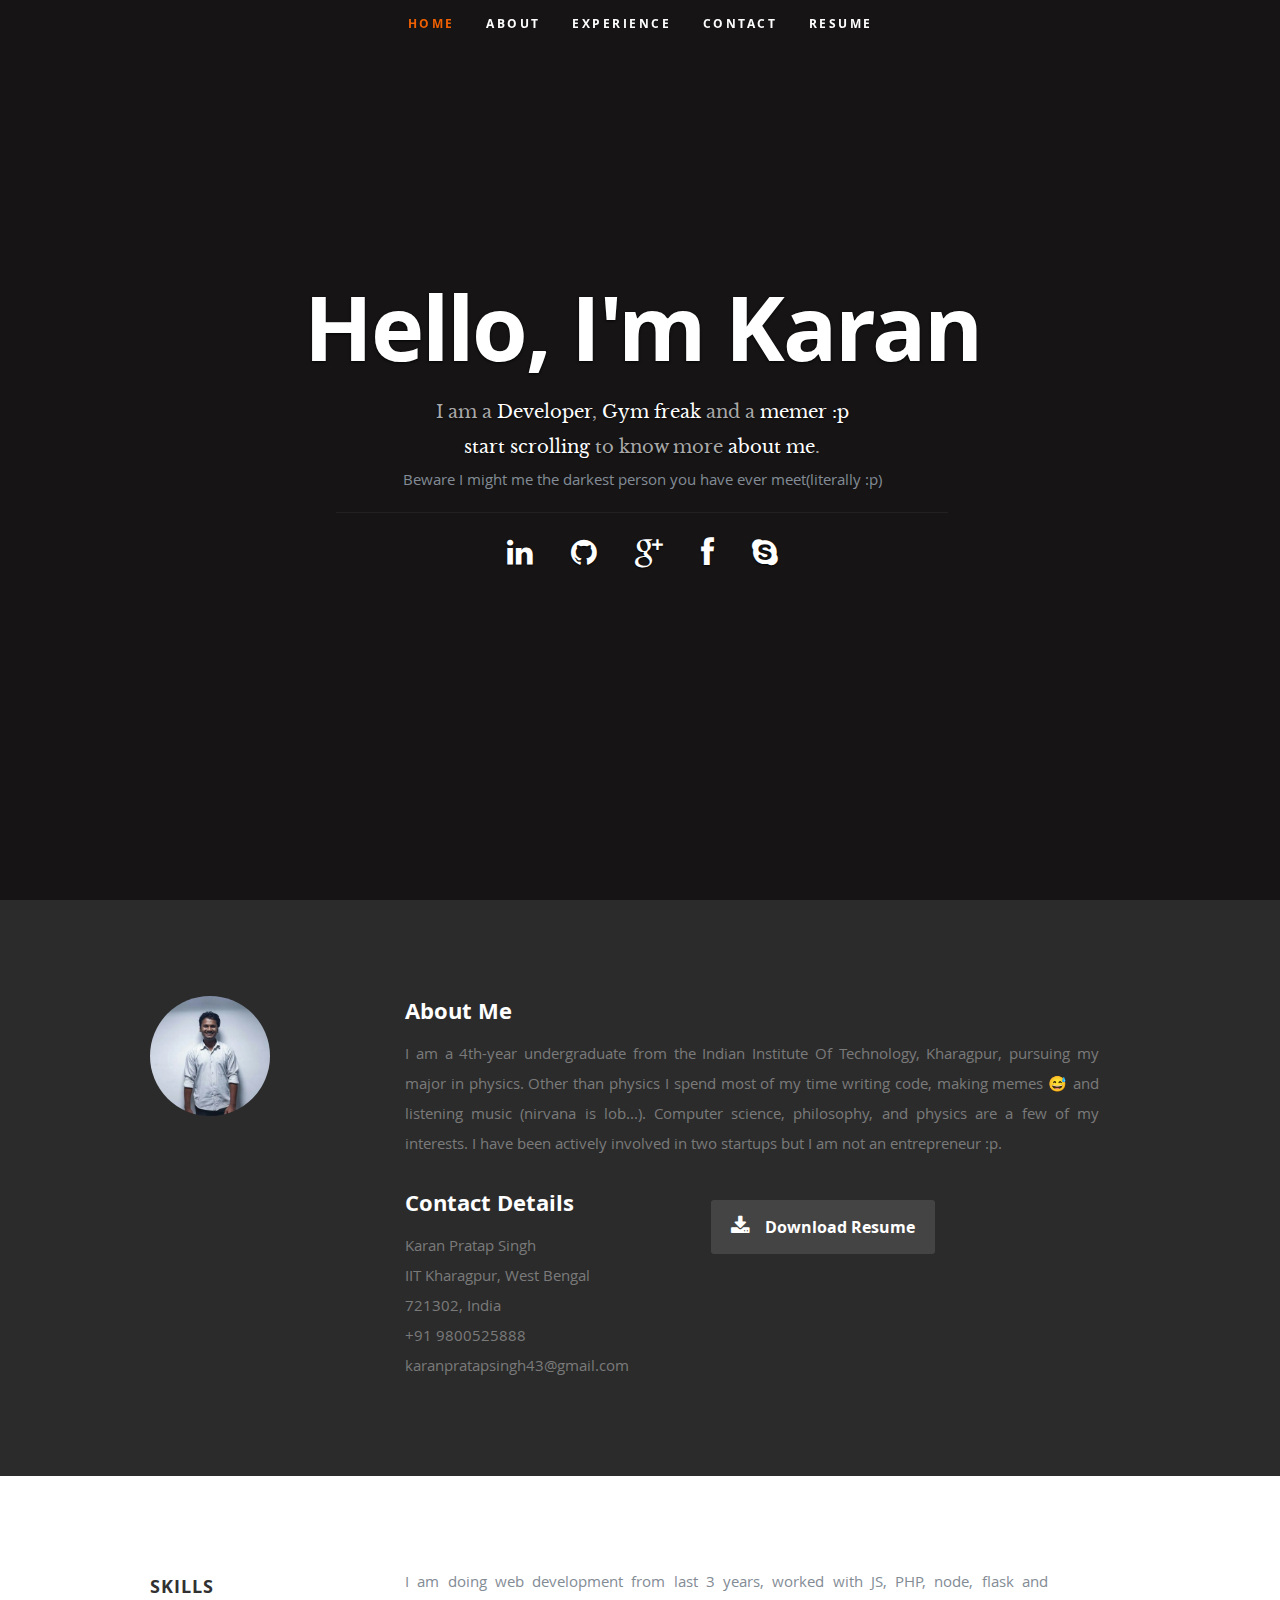
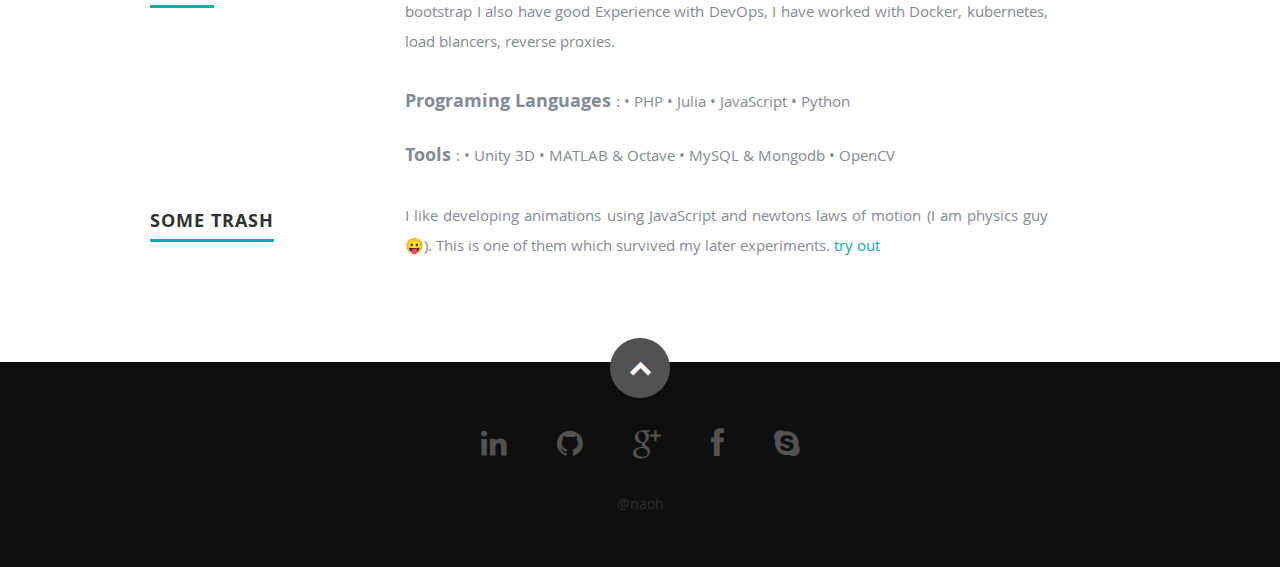
==== index.html @ 1cda7821 "edit" ====
<!DOCTYPE html>

<head>

   <meta charset="utf-8">
	<title>Karan Pratap Singh</title>
	<meta name="viewport" content="width=device-width, initial-scale=1, maximum-scale=1">

   <link rel="stylesheet" href="css/default.css">



	<link rel="shortcut icon" href="https://lh3.googleusercontent.com/MJlaVzjp6hyqI5gsN5PU2ipQLF8M4h_JuUU9qjpOsAhjbOgq1ok3EagUN2hhUDA5dRD0RvyWvO6ZZA=s60-rw-no" >

    <style> ul#skills li{

         display: inline;
    }
    </style>
</head>

<body>

   <header id="home">

      <nav id="nav-wrap">

         <a class="mobile-btn" href="#nav-wrap" title="Show navigation">Show navigation</a>
	      <a class="mobile-btn" href="#" title="Hide navigation">Hide navigation</a>

         <ul id="nav" class="nav">
            <li class="current"><a class="smoothscroll" href="#home">Home</a></li>
            <li><a  class="smoothscroll" href="#about">About</a></li>
	         <li><a class="smoothscroll" href="#resume">Experience</a></li>
            <li><a class="smoothscroll" href="#footer">Contact</a></li>
            <li><a target="_blank" href="/cv/karancv.pdf">Resume</a></li>
         </ul> 
      </nav> 
      <div class="row banner">
         <div class="banner-text">
            <h1 class="responsive-headline">Hello, I'm Karan</h1>
            <h3>I am a <span>Developer</span>, <span> Gym freak </span> and a <span>memer :p</span> <br>
                <a class="smoothscroll" href="#about">start scrolling</a>
            to know more <a class="smoothscroll" href="#about">about me</a>.</h3>
            <span>Beware I might me the darkest person you have ever meet(literally :p)</span>
            <hr />
            <ul class="social">
              
               <li><a target="_blank" href="https://www.linkedin.com/in/karannaoh/"><i class="fa fa-linkedin"></i></a></li>
               <li><a target="_blank" href="https://github.com/karannaoh/"><i class="fa fa-github"></i></a></li>
               <li><a target="_blank" href="https://plus.google.com/u/0/+karanpratapsinghnaoh"><i class="fa fa-google-plus"></i></a></li>
               <li><a target="_blank" href="https://www.facebook.com/karannaoh"><i class="fa fa-facebook"></i></a></li>
               <li><a target="_blank" href="#"><i class="fa fa-skype"></i></a></li>

            </ul>
         </div>
      </div>

   </header> 
   <section id="about">

      <div class="row">

         <div class="three columns">

            <img class="profile-pic"  src="images/karan.jpg" alt="" />

         </div>

         <div class="nine columns main-col">

            <h2>About Me</h2>

            <p style="text-align:justify">I am a 4th-year undergraduate from the Indian Institute Of Technology, Kharagpur,
                pursuing my major in physics. Other than physics I spend most of my time writing code, making memes 😅 and listening music (nirvana is lob...).
                Computer science, philosophy, and physics are a few of my interests. I have been actively involved in two startups but I am not an entrepreneur :p.               
            </p>

            <div class="row">

               <div class="columns contact-details">

                  <h2>Contact Details</h2>
                  <p class="address">
						   <span>Karan Pratap Singh</span><br>
						   <span>IIT Kharagpur, West Bengal<br>
                                 721302, India 
                     </span><br>
						   <span>+91 9800525888</span><br>
                     <span>karanpratapsingh43@gmail.com</span>
					   </p>

               </div>

               <div class="columns download">
                  <p>
                     <a target="_blank" href="/cv/karancv.pdf" class="button"><i class="fa fa-download"></i>Download Resume</a>
                  </p>
               </div>

            </div>

         </div> 
      </div>

   </section> 

   <section id="resume">

      


      <div class="row skill">

         <div class="three columns header-col">
            <h1><span>Skills</span></h1>
         </div>

         <div class="nine columns main-col">
                <p style="text-align:justify">I am doing web development from last 3 years, worked with JS, PHP, node, flask and bootstrap I also have good Experience with DevOps,
                     I have worked with Docker, kubernetes, load blancers, reverse proxies.  
            <ul id="skills"><li><b  style="font-size:1.2em">Programing Languages </b> </li><li>: • PHP</li><li> • Julia </li><li> • JavaScript</li><li> • Python</li><li></li></ul>
              <!-- <ul id="skills"><li><b  style="font-size:1.2em">Web Technologies </b> </li><li>: • PHP</li><li> • Julia </li><li> • JavaScript</li><li> • Python</li><li></li></ul> -->
              <ul id="skills"><li><b  style="font-size:1.2em">Tools </b> </li><li>: • Unity 3D</li><li> • MATLAB & Octave </li><li> • MySQL & Mongodb</li><li> • OpenCV</li><li></li></ul>
             
            </p>

				<div class="row">

				  

				</div>
			</div> 
      </div>
      
      <div class="row skill">

            <div class="three columns header-col">
               <h1><span>Some Trash</span></h1>
            </div>
   
            <div class="nine columns main-col">
                   <p style="text-align:justify">I like developing animations using JavaScript and newtons laws of motion (I am physics guy 😛). This is one of them which survived my later experiments.
                      <a href="ball.html">try out</a>  
              
               </p>
   
                   <div class="row">
   
                     
   
                   </div>
               </div> 
         </div> 
   </section>


   <footer>

      <div id="footer" class="row">

         <div class="twelve columns">

            <ul class="social-links">
                
                    <li><a target="_blank" href="https://www.linkedin.com/in/karannaoh/"><i class="fa fa-linkedin"></i></a></li>
                    <li><a target="_blank" href="https://github.com/karannaoh/"><i class="fa fa-github"></i></a></li>
                    <li><a target="_blank" href="https://plus.google.com/u/0/+karanpratapsinghnaoh"><i class="fa fa-google-plus"></i></a></li>
                    <li><a target="_blank" href="https://www.facebook.com/karannaoh"><i class="fa fa-facebook"></i></a></li>
                    <li><a target="_blank" href="#"><i class="fa fa-skype"></i></a></li>
            </ul>

            <ul class="copyright">
               <li>@naoh</li>
               </ul>

         </div>

         <div id="go-top"><a class="smoothscroll" title="Back to Top" href="#home"><i class="icon-up-open"></i></a></div>

      </div>

   </footer>
   <script src="https://ajax.googleapis.com/ajax/libs/jquery/1.10.2/jquery.min.js"></script>
   <script src="js/waypoints.js"></script>
   <script src="js/init.js"></script>

</body>

</html>
---- css/default.css ----
@import url("fonts.css");
@import url("fontello/css/fontello.css");
@import url("font-awesome/css/font-awesome.min.css");

html, body, div, span, object, iframe,
h1, h2, h3, h4, h5, h6, p, blockquote, pre,
abbr, address, cite, code,
del, dfn, em, img, ins, kbd, q, samp,
small, strong, sub, sup, var,
b, i,
dl, dt, dd, ol, ul, li,
fieldset, form, label, legend,
table, caption, tbody, tfoot, thead, tr, th, td,
article, aside, canvas, details, figcaption, figure,
footer, header, hgroup, menu, nav, section, summary,
time, mark, audio, video {
   margin: 0;
   padding: 0;
   border: 0;
   outline: 0;
   font-size: 100%;
   vertical-align: baseline;
   background: transparent;
}

article,aside,details,figcaption,figure,
footer,header,hgroup,menu,nav,section {
   display: block;
}

audio,
canvas,
video {
   display: inline-block;
}

audio:not([controls]) {
   display: none;
   height: 0;
}

[hidden] { display: none; }

code, kbd, pre, samp {
   font-family: monospace, serif;
   font-size: 1em;
}

pre {
   white-space: pre;
   white-space: pre-wrap;
   word-wrap: break-word;
}

blockquote, q { quotes: &#8220 &#8220; }

blockquote:before, blockquote:after,
q:before, q:after {
   content: '';
   content: none;
}

ins {
   background-color: #ff9;
   color: #000;
   text-decoration: none;
}

mark {
   background-color: #A7F4F6;
   color: #555;
}

del { text-decoration: line-through; }

abbr[title], dfn[title] {
   border-bottom: 1px dotted;
   cursor: help;
}

table {
   border-collapse: collapse;
   border-spacing: 0;
}


/* ------------------------------------------------------------------ */
/* c. Default and Basic Styles
      Adapted from:
      Skeleton CSS Framework - http://www.getskeleton.com/
      Typeplate Typographic Starter Kit - http://typeplate.com/
/* ------------------------------------------------------------------ */

/*  1. Basic  ------------------------------------------------------- */

*,
*:before,
*:after {
   -moz-box-sizing: border-box;
   -webkit-box-sizing: border-box;
   box-sizing: border-box;
}

html {
   font-size: 62.5%;
   -webkit-font-smoothing: antialiased;
}

body {
   background: #fff;
   font-family: 'opensans-regular', sans-serif;
   font-weight: normal;
   font-size: 15px;
   line-height: 30px;
	color: #838C95;

   -webkit-font-smoothing: antialiased; /* Fix for webkit rendering */
	-webkit-text-size-adjust: 100%;
}

/*  2. Typography
       Vertical rhythm with leading derived from 6
--------------------------------------------------------------------- */

h1, h2, h3, h4, h5, h6 {
   color: #313131;
	font-family: 'opensans-bold', sans-serif;
   font-weight: normal;
}
h1 a, h2 a, h3 a, h4 a, h5 a, h6 a { font-weight: inherit; }
h1 { font-size: 38px; line-height: 42px; margin-bottom: 12px; letter-spacing: -1px; }
h2 { font-size: 28px; line-height: 36px; margin-bottom: 6px; }
h3 { font-size: 22px; line-height: 30px; margin-bottom: 12px; }
h4 { font-size: 20px; line-height: 30px; margin-bottom: 6px; }
h5 { font-size: 18px; line-height: 30px; }
h6 { font-size: 14px; line-height: 30px; }
.subheader { }

p { margin: 0 0 30px 0; }
p img { margin: 0; }
p.lead {
   font: 19px/36px 'opensans-light', sans-serif;
   margin-bottom: 18px;
}

/* for 'em' and 'strong' tags, font-size and line-height should be same with
the body tag due to rendering problems in some browsers */
em { font: 15px/30px 'opensans-italic', sans-serif; }
strong, b { font: 15px/30px 'opensans-bold', sans-serif; }
small { font-size: 11px; line-height: inherit; }

/*	Blockquotes */
blockquote {
   margin: 30px 0px;
   padding-left: 40px;
   position: relative;
}
blockquote:before {
   content: "\201C";
   opacity: 0.45;
   font-size: 80px;
   line-height: 0px;
   margin: 0;
   font-family: arial, sans-serif;

   position: absolute;
   top:  30px;
	left: 0;
}
blockquote p {
   font-family: 'librebaskerville-italic', serif;
   padding: 0;
   font-size: 18px;
   line-height: 36px;
}
blockquote cite {
   display: block;
   font-size: 12px;
   font-style: normal;
   line-height: 18px;
}
blockquote cite:before { content: "\2014 \0020"; }
blockquote cite a,
blockquote cite a:visited { color: #8B9798; border: none }

/* ---------------------------------------------------------------------
/*  Pull Quotes Markup
/*
    <aside class="pull-quote">
		<blockquote>
			<p></p>
		</blockquote>
	 </aside>
/*
/* --------------------------------------------------------------------- */
.pull-quote {
   position: relative;
	padding: 18px 30px 18px 0px;
}
.pull-quote:before,
.pull-quote:after {
	height: 1em;
	opacity: 0.45;
	position: absolute;
	font-size: 80px;
   font-family: Arial, Sans-Serif;
}
.pull-quote:before {
	content: "\201C";
	top:  33px;
	left: 0;
}
.pull-quote:after {
	content: '\201D';
	bottom: -33px;
	right: 0;
}
.pull-quote blockquote {
   margin: 0;
}
.pull-quote blockquote:before {
   content: none;
}

/* Abbreviations */
abbr {
   font-family: 'opensans-bold', sans-serif;
	font-variant: small-caps;
	text-transform: lowercase;
   letter-spacing: .5px;
	color: gray;
}
abbr:hover { cursor: help; }

/* drop cap */
.drop-cap:first-letter {
	float: left;
	margin: 0;
	padding: 14px 6px 0 0;
	font-size: 84px;
	font-family: /* Copperplate */ 'opensans-bold', sans-serif;
   line-height: 60px;
	text-indent: 0;
	background: transparent;
	color: inherit;
}

hr { border: solid #E3E3E3; border-width: 1px 0 0; clear: both; margin: 11px 0 30px; height: 0; }


/*  3. Links  ------------------------------------------------------- */

a, a:visited {
   text-decoration: none;
   outline: 0;
   color: #11ABB0;

   -webkit-transition: color .3s ease-in-out;
   -moz-transition: color .3s ease-in-out;
   -o-transition: color .3s ease-in-out;
   transition: color .3s ease-in-out;
}
a:hover, a:focus { color: #313131; }
p a, p a:visited { line-height: inherit; }


/*  4. List  --------------------------------------------------------- */

ul, ol { margin-bottom: 24px; margin-top: 12px; }
ul { list-style: none outside; }
ol { list-style: decimal; }
ol, ul.square, ul.circle, ul.disc { margin-left: 30px; }
ul.square { list-style: square outside; }
ul.circle { list-style: circle outside; }
ul.disc { list-style: disc outside; }
ul ul, ul ol,
ol ol, ol ul { margin: 6px 0 6px 30px; }
ul ul li, ul ol li,
ol ol li, ol ul li { margin-bottom: 6px; }
li { line-height: 18px; margin-bottom: 12px; }
ul.large li { }
li p { }

/* ---------------------------------------------------------------------
/*  Stats Tab Markup

    <ul class="stats-tabs">
		<li><a href="#">[value]<b>[name]</b></a></li>
	 </ul>

    Extend this object into your markup.
/*
/* --------------------------------------------------------------------- */
.stats-tabs {
   padding: 0;
   margin: 24px 0;
}
.stats-tabs li {
	display: inline-block;
	margin: 0 10px 18px 0;
	padding: 0 10px 0 0;
	border-right: 1px solid #ccc;
}
.stats-tabs li:last-child {
	margin: 0;
	padding: 0;
	border: none;
}
.stats-tabs li a {
	display: inline-block;
	font-size: 22px;
	font-family: 'opensans-bold', sans-serif;
   border: none;
   color: #313131;
}
.stats-tabs li a:hover {
   color:#11ABB0;
}
.stats-tabs li a b {
	display: block;
	margin: 6px 0 0 0;
	font-size: 13px;
	font-family: 'opensans-regular', sans-serif;
   color: #8B9798;
}

/* definition list */
dl { margin: 12px 0; }
dt { margin: 0; color:#11ABB0; }
dd { margin: 0 0 0 20px; }

/* Lining Definition Style Markup */
.lining dt,
.lining dd {
	display: inline;
	margin: 0;
}
.lining dt + dt:before,
.lining dd + dt:before {
	content: "\A";
	white-space: pre;
}
.lining dd + dd:before {
	content: ", ";
}
.lining dd:before {
	content: ": ";
	margin-left: -0.2em;
}

/* Dictionary Definition Style Markup */
.dictionary-style dt {
	display: inline;
	counter-reset: definitions;
}
.dictionary-style dt + dt:before {
	content: ", ";
	margin-left: -0.2em;
}
.dictionary-style dd {
	display: block;
	counter-increment: definitions;
}
.dictionary-style dd:before {
	content: counter(definitions, decimal) ". ";
}

/* Pagination */
.pagination {
   margin: 36px auto;
   text-align: center;
}
.pagination ul li {
   display: inline-block;
   margin: 0;
   padding: 0;
}
.pagination .page-numbers {
   font: 15px/18px 'opensans-bold', sans-serif;
   display: inline-block;
   padding: 6px 10px;
   margin-right: 3px;
   margin-bottom: 6px;
	color: #6E757C;
	background-color: #E6E8EB;

	-webkit-transition: all 200ms ease-in-out;
	-moz-transition: all 200ms ease-in-out;
	-o-transition: all 200ms ease-in-out;
	-ms-transition: all 200ms ease-in-out;
	transition: all 200ms ease-in-out;

   -moz-border-radius: 3px;
   -webkit-border-radius: 3px;
   -khtml-border-radius: 3px;
	border-radius: 3px;
}
.pagination .page-numbers:hover {
   background: #838A91;
   color: #fff;
}
.pagination .current,
.pagination .current:hover {
   background-color: #11ABB0;
   color: #fff;
}
.pagination .inactive,
.pagination .inactive:hover {
   background-color: #E6E8EB;
	color: #A9ADB2;
}
.pagination .prev, .pagination .next {}

/*  5. Images  --------------------------------------------------------- */

img {
   max-width: 100%;
   height: auto;
}
img.pull-right { margin: 12px 0px 0px 18px; }
img.pull-left { margin: 12px 18px 0px 0px; }

/*  6. Buttons  --------------------------------------------------------- */

.button,
.button:visited,
button,
input[type="submit"],
input[type="reset"],
input[type="button"] {
   font: 16px/30px 'opensans-bold', sans-serif;
   background: #11ABB0;
   display: inline-block;
	text-decoration: none;
   letter-spacing: 0;
   color: #fff;
	padding: 12px 20px;
	margin-bottom: 18px;
   border: none;
   cursor: pointer;
   height: auto;

   -webkit-transition: all .2s ease-in-out;
	-moz-transition: all .2s ease-in-out;
	-o-transition: all .2s ease-in-out;
	-ms-transition: all .2s ease-in-out;
	transition: all .2s ease-in-out;

   -moz-border-radius: 3px;
   -webkit-border-radius: 3px;
   -khtml-border-radius: 3px;
   border-radius: 3px;
}

.button:hover,
button:hover,
input[type="submit"]:hover,
input[type="reset"]:hover,
input[type="button"]:hover {
   background: #3d4145;
   color: #fff;
}

.button:active,
button:active,
input[type="submit"]:active,
input[type="reset"]:active,
input[type="button"]:active {
   background: #3d4145;
   color: #fff;
}

.button.full-width,
button.full-width,
input[type="submit"].full-width,
input[type="reset"].full-width,
input[type="button"].full-width {
	width: 100%;
	padding-left: 0 !important;
	padding-right: 0 !important;
	text-align: center;
}

/* Fix for odd Mozilla border & padding issues */
button::-moz-focus-inner,
input::-moz-focus-inner {
    border: 0;
    padding: 0;
}


/*  7. Forms  --------------------------------------------------------- */

form { margin-bottom: 24px; }
fieldset { margin-bottom: 24px; }

input[type="text"],
input[type="password"],
input[type="email"],
textarea,
select {
   display: block;
   padding: 18px 15px;
   margin: 0 0 24px 0;
   border: 0;
   outline: none;
   vertical-align: middle;
   min-width: 225px;
	max-width: 100%;
   font-size: 15px;
   line-height: 24px;
	color: #647373;
	background: #D3D9D9;

}

/* select { padding: 0;
   width: 220px;
   } */

input[type="text"]:focus,
input[type="password"]:focus,
input[type="email"]:focus,
textarea:focus {
   color: #B3B7BC;
	background-color: #3d4145;
}

textarea { min-height: 220px; }

label,
legend {
   font: 16px/24px 'opensans-bold', sans-serif;
	margin: 12px 0;
   color: #3d4145;
   display: block;
}
label span,
legend span {
	color: #8B9798;
   font: 14px/24px 'opensans-regular', sans-serif;
}

input[type="checkbox"],
input[type="radio"] {
    font-size: 15px;
    color: #737373;
}

input[type="checkbox"] { display: inline; }

/* ------------------------------------------------------------------ */
/* d. Grid
---------------------------------------------------------------------
   gutter = 40px.
/* ------------------------------------------------------------------ */

/* default
--------------------------------------------------------------- */
.row {
   width: 96%;
   max-width: 1020px;
   margin: 0 auto;
}
/* fixed width for IE8 */
.ie .row { width: 1000px ; }

.narrow .row { max-width: 980px; }

.row .row { width: auto; max-width: none; margin: 0 -20px; }

/* row clearing */
.row:before,
.row:after {
    content: " ";
    display: table;
}
.row:after {
    clear: both;
}

.column, .columns {
   position: relative;
   padding: 0 20px;
   min-height: 1px;
   float: left;
}
.column.centered, .columns.centered  {
    float: none;
    margin: 0 auto;
}

/* removed gutters */
.row.collapsed > .column,
.row.collapsed > .columns,
.column.collapsed, .columns.collapsed  { padding: 0; }

[class*="column"] + [class*="column"]:last-child { float: right; }
[class*="column"] + [class*="column"].end { float: right; }

/* column widths */
.row .one         { width: 8.33333%; }
.row .two         { width: 16.66667%; }
.row .three       { width: 25%; }
.row .four        { width: 33.33333%; }
.row .five        { width: 41.66667%; }
.row .six         { width: 50%; }
.row .seven       { width: 58.33333%; }
.row .eight       { width: 66.66667%; }
.row .nine        { width: 75%; }
.row .ten         { width: 83.33333%; }
.row .eleven      { width: 91.66667%; }
.row .twelve      { width: 100%; }

/* Offsets */
.row .offset-1    { margin-left: 8.33333%; }
.row .offset-2    { margin-left: 16.66667%; }
.row .offset-3    { margin-left: 25%; }
.row .offset-4    { margin-left: 33.33333%; }
.row .offset-5    { margin-left: 41.66667%; }
.row .offset-6    { margin-left: 50%; }
.row .offset-7    { margin-left: 58.33333%; }
.row .offset-8    { margin-left: 66.66667%; }
.row .offset-9    { margin-left: 75%; }
.row .offset-10   { margin-left: 83.33333%; }
.row .offset-11   { margin-left: 91.66667%; }

/* Push/Pull */
.row .push-1      { left: 8.33333%; }
.row .pull-1      { right: 8.33333%; }
.row .push-2      { left: 16.66667%; 	}
.row .pull-2      { right: 16.66667%; }
.row .push-3      { left: 25%; }
.row .pull-3      { right: 25%;	}
.row .push-4      { left: 33.33333%; }
.row .pull-4      { right: 33.33333%; }
.row .push-5      { left: 41.66667%; }
.row .pull-5      { right: 41.66667%; }
.row .push-6      { left: 50%; }
.row .pull-6      { right: 50%; }
.row .push-7      { left: 58.33333%; }
.row .pull-7      { right: 58.33333%; }
.row .push-8      { left: 66.66667%; 	}
.row .pull-8      { right: 66.66667%; }
.row .push-9      { left: 75%; }
.row .pull-9      { right: 75%; }
.row .push-10     { left: 83.33333%; }
.row .pull-10     { right: 83.33333%; }
.row .push-11     { left: 91.66667%; }
.row .pull-11     { right: 91.66667%; }

/* block grids
--------------------------------------------------------------------- */
.bgrid-sixths [class*="column"]   { width: 16.66667%; }
.bgrid-quarters [class*="column"] { width: 25%; }
.bgrid-thirds [class*="column"]   { width: 33.33333%; }
.bgrid-halves [class*="column"]   { width: 50%; }

[class*="bgrid"] [class*="column"] + [class*="column"]:last-child { float: left; }

/* Left clearing for block grid columns - columns that changes width in
different screen sizes. Allows columns with different heights to align
properly.
--------------------------------------------------------------------- */
.first { clear: left; }   /* first column in default screen */
.s-first { clear: none; } /* first column in smaller screens */

/* smaller screens
--------------------------------------------------------------- */
@media only screen and (max-width: 900px) {

   /* block grids on small screens */
   .s-bgrid-sixths [class*="column"]   { width: 16.66667%; }
   .s-bgrid-quarters [class*="column"] { width: 25%; }
   .s-bgrid-thirds [class*="column"]   { width: 33.33333%; }
   .s-bgrid-halves [class*="column"]   { width: 50%; }

   /* block grids left clearing */
   .first { clear: none; }
   .s-first { clear: left; }

}

/* mobile wide/smaller tablets
--------------------------------------------------------------- */
@media only screen and (max-width: 767px) {

   .row {
	   width: 460px;
	   margin: 0 auto;
      padding: 0;
	}
   .column, .columns {
	   width: auto !important;
	   float: none;
	   margin-left: 0;
	   margin-right: 0;
      padding: 0 30px;
   }
   .row .row { width: auto; max-width: none; margin: 0 -30px; }

   [class*="column"] + [class*="column"]:last-child { float: none; }
   [class*="bgrid"] [class*="column"] + [class*="column"]:last-child { float: none; }

   /* Offsets */
   .row .offset-1    { margin-left: 0%; }
   .row .offset-2    { margin-left: 0%; }
   .row .offset-3    { margin-left: 0%; }
   .row .offset-4    { margin-left: 0%; }
   .row .offset-5    { margin-left: 0%; }
   .row .offset-6    { margin-left: 0%; }
   .row .offset-7    { margin-left: 0%; }
   .row .offset-8    { margin-left: 0%; }
   .row .offset-9    { margin-left: 0%; }
   .row .offset-10   { margin-left: 0%; }
   .row .offset-11   { margin-left: 0%; }
}

/* mobile narrow
--------------------------------------------------------------- */
@media only screen and (max-width: 460px) {

   .row { width: auto; }

}

/* larger screens
--------------------------------------------------------------- */
@media screen and (min-width: 1200px) {

   .wide .row { max-width: 1180px; }

}

/* ------------------------------------------------------------------ */
/* e. Others
/* ------------------------------------------------------------------ */

/*  1. Clearing
    (http://nicolasgallagher.com/micro-clearfix-hack/
--------------------------------------------------------------------- */

.cf:before,
.cf:after {
    content: " ";
    display: table;
}
.cf:after {
    clear: both;
}

/*  2. Misc -------------------------------------------------------- */

.remove-bottom { margin-bottom: 0 !important; }
.half-bottom { margin-bottom: 12px !important; }
.add-bottom { margin-bottom: 24px !important; }
.no-border { border: none; }

.text-center  { text-align: center !important; }
.text-left    { text-align: left !important; }
.text-right   { text-align: right !important; }
.pull-left    { float: left !important; }
.pull-right   { float: right !important; }
.align-center {
	margin-left: auto !important;
	margin-right: auto !important;
	text-align: center !important;
}

/*
=====================================================================
*   Ceevee v1.0 Layout Stylesheet
*   url: styleshout.com
*   03-18-2014
=====================================================================

   TOC:
   a. General Styles
   b. Header Styles
   c. About Section
   d. Resume Section
   e. Portfolio Section
   f. Call To Action Section
   g. Testimonials Section
   h. Contact Section
   i. Footer

===================================================================== */

/* ------------------------------------------------------------------ */
/* a. General Styles
/* ------------------------------------------------------------------ */

body { background: #0f0f0f; }

/* ------------------------------------------------------------------ */
/* b. Header Styles
/* ------------------------------------------------------------------ */

header {
   position: relative;
   height: 800px;
   min-height: 500px;
   width: 100%;
   background: #161415;
   background-size: cover !important;
	-webkit-background-size: cover !important;
   text-align: center;
   overflow: hidden;
}

/* vertically center banner section */
header:before {
   content: '';
   display: inline-block;
   vertical-align: middle;
   height: 100%;
}
header .banner {
   display: inline-block;
   vertical-align: middle;
   margin: 0 auto;
   width: 85%;
   padding-bottom: 30px;s
   text-align: center;
}

header .banner-text { width: 100%; }
header .banner-text h1 {
   font: 90px/1.1em 'opensans-bold', sans-serif;
   color: #fff;
   letter-spacing: -2px;
   margin: 0 auto 18px auto;
   text-shadow: 0px 1px 3px rgba(0, 0, 0, .8);
}
header .banner-text h3 {
   font: 18px/1.9em 'librebaskerville-regular', serif;
   color: #A8A8A8;
   margin: 0 auto;
   width: 70%;
   text-shadow: 0px 1px 2px rgba(0, 0, 0, .5);
}
header .banner-text h3 span,
header .banner-text h3 a {
   color: #fff;
}
header .banner-text hr {
   width: 60%;
   margin: 18px auto 24px auto;
   border-color: #2F2D2E;
   border-color: rgba(150, 150, 150, .1);
}

/* header social links */
header .social {
   margin: 24px 0;
   padding: 0;
   font-size: 30px;
   text-shadow: 0px 1px 2px rgba(0, 0, 0, .8);
}
header .social li {
   display: inline-block;
   margin: 0 15px;
   padding: 0;
}
header .social li a { color: #fff; }
header .social li a:hover { color: #11ABB0; }

/* scrolldown link */
header .scrolldown a {
   position: absolute;
   bottom: 30px;
   left: 50%;
   margin-left: -29px;
   color: #fff;
   display: block;
   height: 42px;
   width: 42px;
   font-size: 42px;
   line-height: 42px;
   color: #fff;
   border-radius: 100%;

   -webkit-transition: all .3s ease-in-out;
   -moz-transition: all .3s ease-in-out;
   -o-transition: all .3s ease-in-out;
   transition: all .3s ease-in-out;
}
header .scrolldown a:hover { color: #11ABB0; }

/* primary navigation
--------------------------------------------------------------------- */
#nav-wrap ul, #nav-wrap li, #nav-wrap a {
	 margin: 0;
	 padding: 0;
	 border: none;
	 outline: none;
}

/* nav-wrap */
#nav-wrap {
   font: 12px 'opensans-bold', sans-serif;
   width: 100%;
   text-transform: uppercase;
   letter-spacing: 2.5px;
   margin: 0 auto;
   z-index: 100;
   position: fixed;
   left: 0;
   top: 0;
}
.opaque { background-color: #333; }

/* hide toggle button */
#nav-wrap > a.mobile-btn { display: none; }

ul#nav {
   min-height: 48px;
   width: auto;

   /* center align the menu */
   text-align: center;
}
ul#nav li {
   position: relative;
   list-style: none;
   height: 48px;
   display: inline-block;
}

/* Links */
ul#nav li a {

/* 8px padding top + 8px padding bottom + 32px line-height = 48px */

   display: inline-block;
   padding: 8px 13px;
   line-height: 32px;
	text-decoration: none;
   text-align: left;
   color: #fff;

	-webkit-transition: color .2s ease-in-out;
	-moz-transition: color .2s ease-in-out;
	-o-transition: color .2s ease-in-out;
	-ms-transition: color .2s ease-in-out;
	transition: color .2s ease-in-out;
}

ul#nav li a:active { background-color: transparent !important; }
ul#nav li.current a { color: #F06000; }


/* ------------------------------------------------------------------ */
/* c. About Section
/* ------------------------------------------------------------------ */

#about {
   background: #2B2B2B;
   padding-top: 96px;
   padding-bottom: 66px;
   overflow: hidden;
}

#about a, #about a:visited  { color: #fff; }
#about a:hover, #about a:focus { color: #11ABB0; }

#about h2 {
   font: 22px/30px 'opensans-bold', sans-serif;
   color: #fff;
   margin-bottom: 12px;
}
#about p {
   line-height: 30px;
   color: #7A7A7A;
}
#about .profile-pic {
   position: relative;
   width: 120px;
   height: 120px;
   border-radius: 100%;
}
#about .contact-details { width: 41.66667%; }
#about .download {
   width: 58.33333%;
   padding-top: 6px;
}
#about .main-col { padding-right: 5%; }
#about .download .button {
   margin-top: 6px;
   background: #444;
}
#about .download .button:hover {
   background: #fff;
   color: #2B2B2B;
}
#about .download .button i {
   margin-right: 15px;
   font-size: 20px;
}


/* ------------------------------------------------------------------ */
/* d. Resume Section
/* ------------------------------------------------------------------ */

#resume {
   background: #fff;
   padding-top: 90px;
   padding-bottom: 72px;
   overflow: hidden;
}

#resume a, #resume a:visited  { color: #11ABB0; }
#resume a:hover, #resume a:focus { color: #313131; }

#resume h1 {
   font: 18px/24px 'opensans-bold', sans-serif;
   text-transform: uppercase;
   letter-spacing: 1px;
}
#resume h1 span {
   border-bottom: 3px solid #11ABB0;
   padding-bottom: 6px;
}
#resume h3 {
   font: 25px/30px 'opensans-bold', sans-serif;
}

#resume .header-col { padding-top: 9px; }
#resume .main-col { padding-right: 10%; }

.education, .work {
   margin-bottom: 48px;
   padding-bottom: 24px;
   border-bottom: 1px solid #E8E8E8;
}
#resume .info {
   font: 16px/24px 'librebaskerville-italic', serif;
   color: #6E7881;
   margin-bottom: 18px;
   margin-top: 9px;
}
#resume .info span {
   margin-right: 5px;
   margin-left: 5px;
}
#resume .date {
   font: 15px/24px 'opensans-regular', sans-serif;
   margin-top: 6px;
}

/*----------------------------------------------*/
/*	Skill Bars
/*----------------------------------------------*/

.bars {
	width: 95%;
	float: left;
	padding: 0;
	text-align: left;
}
.bars .skills {
  	margin-top: 36px;
   list-style: none;
}
.bars li {
   position: relative;
  	margin-bottom: 60px;
  	background: #ccc;
  	height: 42px;
  	border-radius: 3px;
}
.bars li em {
	font: 15px 'opensans-bold', sans-serif;
   color: #313131;
	text-transform: uppercase;
   letter-spacing: 2px;
	font-weight: normal;
   position: relative;
	top: -36px;
}
.bar-expand {
   position: absolute;
   left: 0;
   top: 0;

   margin: 0;
   padding-right: 24px;
  	background: #313131;
   display: inline-block;
  	height: 42px;
   line-height: 42px;
   border-radius: 3px 0 0 3px;
}

.photoshop {
  	width: 60%;
  	-moz-animation: photoshop 2s ease;
  	-webkit-animation: photoshop 2s ease;
}
.illustrator {
  	width: 55%;
  	-moz-animation: illustrator 2s ease;
  	-webkit-animation: illustrator 2s ease;
}
.wordpress {
  	width: 50%;
  	-moz-animation: wordpress 2s ease;
  	-webkit-animation: wordpress 2s ease;
}
.css {
  	width: 90%;
  	-moz-animation: css 2s ease;
  	-webkit-animation: css 2s ease;
}
.html5 {
  	width: 80%;
  	-moz-animation: html5 2s ease;
  	-webkit-animation: html5 2s ease;
}
.jquery {
  	width: 50%;
  	-moz-animation: jquery 2s ease;
  	-webkit-animation: jquery 2s ease;
}

@-moz-keyframes photoshop {
  0%   { width: 0px;  }
  100% { width: 60%;  }
}
@-moz-keyframes illustrator {
  0%   { width: 0px;  }
  100% { width: 55%;  }
}
@-moz-keyframes wordpress {
  0%   { width: 0px;  }
  100% { width: 50%;  }
}
@-moz-keyframes css {
  0%   { width: 0px;  }
  100% { width: 90%;  }
}
@-moz-keyframes html5 {
  0%   { width: 0px;  }
  100% { width: 80%;  }
}
@-moz-keyframes jquery {
  0%   { width: 0px;  }
  100% { width: 50%;  }
}

@-webkit-keyframes photoshop {
  0%   { width: 0px;  }
  100% { width: 60%;  }
}
@-webkit-keyframes illustrator {
  0%   { width: 0px;  }
  100% { width: 55%;  }
}
@-webkit-keyframes wordpress {
  0%   { width: 0px;  }
  100% { width: 50%;  }
}
@-webkit-keyframes css {
  0%   { width: 0px;  }
  100% { width: 90%;  }
}
@-webkit-keyframes html5 {
  0%   { width: 0px;  }
  100% { width: 80%;  }
}
@-webkit-keyframes jquery {
  0%   { width: 0px;  }
  100% { width: 50%;  }
}

/* ------------------------------------------------------------------ */
/* e. Portfolio Section
/* ------------------------------------------------------------------ */

#portfolio {
   background: #ebeeee;
   padding-top: 90px;
   padding-bottom: 60px;
}
#portfolio h1 {
   font: 15px/24px 'opensans-semibold', sans-serif;
   text-transform: uppercase;
   letter-spacing: 1px;
   text-align: center;
   margin-bottom: 48px;
   color: #95A3A3;
}

/* Portfolio Content */
#portfolio-wrapper .columns { margin-bottom: 36px; }
.portfolio-item .item-wrap {
   background: #fff;
   overflow: hidden;
   position: relative;

   -webkit-transition: all 0.3s ease-in-out;
	-moz-transition: all 0.3s ease-in-out;
	-o-transition: all 0.3s ease-in-out;
	-ms-transition: all 0.3s ease-in-out;
	transition: all 0.3s ease-in-out;
}
.portfolio-item .item-wrap a {
   display: block;
   cursor: pointer;
}

/* overlay */
.portfolio-item .item-wrap .overlay {
   position: absolute;
   left: 0;
   top: 0;
   width: 100%;
   height: 100%;

	opacity: 0;
	-moz-opacity: 0;
	filter:alpha(opacity=0);

   -webkit-transition: opacity 0.3s ease-in-out;
	-moz-transition: opacity 0.3s ease-in-out;
	-o-transition: opacity 0.3s ease-in-out;
	transition: opacity 0.3s ease-in-out;

   background: url(../images/overlay-bg.png) repeat;
}
.portfolio-item .item-wrap .link-icon {
   display: block;
   color: #fff;
   height: 30px;
   width: 30px;
   font-size: 18px;
   line-height: 30px;
   text-align: center;

   opacity: 0;
	-moz-opacity: 0;
	filter:alpha(opacity=0);

   -webkit-transition: opacity 0.3s ease-in-out;
	-moz-transition: opacity 0.3s ease-in-out;
	-o-transition: opacity 0.3s ease-in-out;
	transition: opacity 0.3s ease-in-out;

   position: absolute;
   top: 50%;
   left: 50%;
   margin-left: -15px;
   margin-top: -15px;
}
.portfolio-item .item-wrap img {
   vertical-align: bottom;
}
.portfolio-item .portfolio-item-meta { padding: 18px }
.portfolio-item .portfolio-item-meta h5 {
   font: 14px/21px 'opensans-bold', sans-serif;
   color: #fff;
}
.portfolio-item .portfolio-item-meta p {
   font: 12px/18px 'opensans-light', sans-serif;
   color: #c6c7c7;
   margin-bottom: 0;
}

/* on hover */
.portfolio-item:hover .overlay {
	opacity: 1;
	-moz-opacity: 1;
	filter:alpha(opacity=100);
}
.portfolio-item:hover .link-icon {
   opacity: 1;
	-moz-opacity: 1;
	filter:alpha(opacity=100);
}

/* popup modal */
.popup-modal {
	max-width: 550px;
	background: #fff;
	position: relative;
	margin: 0 auto;
}
.popup-modal .description-box { padding: 12px 36px 18px 36px; }
.popup-modal .description-box h4 {
   font: 15px/24px 'opensans-bold', sans-serif;
	margin-bottom: 12px;
   color: #111;
}
.popup-modal .description-box p {
	font: 14px/24px 'opensans-regular', sans-serif;
   color: #A1A1A1;
   margin-bottom: 12px;
}
.popup-modal .description-box .categories {
   font: 11px/21px 'opensans-light', sans-serif;
   color: #A1A1A1;
   text-transform: uppercase;
   letter-spacing: 2px;
   display: block;
   text-align: left;
}
.popup-modal .description-box .categories i {
   margin-right: 8px;
}
.popup-modal .link-box {
   padding: 18px 36px;
   background: #111;
   text-align: left;
}
.popup-modal .link-box a {
   color: #fff;
	font: 11px/21px 'opensans-bold', sans-serif;
	text-transform: uppercase;
   letter-spacing: 3px;
   cursor: pointer;
}
.popup-modal a:hover {	color: #00CCCC; }
.popup-modal a.popup-modal-dismiss { margin-left: 24px; }


/* fadein/fadeout effect for modal popup
/* ------------------------------------------------------------------ */

/* content at start */
.mfp-fade.mfp-wrap .mfp-content .popup-modal {
   opacity: 0;
   -webkit-transition: all 200ms ease-in-out;
	-moz-transition: all 200ms ease-in-out;
	-o-transition: all 200ms ease-in-out;
	-ms-transition: all 200ms ease-in-out;
   transition: all 200ms ease-in-out;
}
/* content fadein */
.mfp-fade.mfp-wrap.mfp-ready .mfp-content .popup-modal {
   opacity: 1;
}
/* content fadeout */
.mfp-fade.mfp-wrap.mfp-removing .mfp-content .popup-modal {
   opacity: 0;
}

/* ------------------------------------------------------------------ */
/* f. Call To Action Section
/* ------------------------------------------------------------------ */

#call-to-action {
   background: #212121;
   padding-top: 66px;
   padding-bottom: 48px;
}
#call-to-action h1 {
   font: 18px/24px 'opensans-bold', sans-serif;
   text-transform: uppercase;
   letter-spacing: 3px;
   color: #fff;
}
#call-to-action h1 span { display: none; }
#call-to-action .header-col h1:before {
   font-family: 'FontAwesome';
   content: "\f0ac";
	padding-right: 10px;
	font-size: 72px;
   line-height: 72px;
   text-align: left;
   float: left;
   color: #fff;
}
#call-to-action .action {
   margin-top: 12px;
}
#call-to-action h2 {
   font: 28px/36px 'opensans-bold', sans-serif;
   color: #EBEEEE;
   margin-bottom: 6px;
}
#call-to-action h2 a {
   color: inherit;
}
#call-to-action p {
   color: #636363;
   font-size: 17px;
}
/*#
call-to-action .button {
	color:#fff;
   background: #0D0D0D;
}
*/
#call-to-action .button:hover,
#call-to-action .button:active {
   background: #FFFFFF;
   color: #0D0D0D;
}
#call-to-action p span {
	font-family: 'opensans-semibold', sans-serif; 
	color: #D8D8D8;
}

/* ------------------------------------------------------------------
/* g. Testimonials
/* ------------------------------------------------------------------ */

#testimonials {
   background: #1F1F1F url(../images/testimonials-bg.jpg) no-repeat center center;
   background-size: cover !important;
	-webkit-background-size: cover !important;
   background-attachment: fixed;

   position: relative;
   min-height: 200px;
   width: 100%;
   overflow: hidden;
}
#testimonials .text-container {
   padding-top: 96px;
   padding-bottom: 66px;
}
#testimonials h1 {
   font: 18px/24px 'opensans-bold', sans-serif;   
   text-transform: uppercase;
   letter-spacing: 3px;
   color: #fff;
}
#testimonials h1 span { display: none; }
#testimonials .header-col { padding-top: 9px; }
#testimonials .header-col h1:before {
   font-family: 'FontAwesome';
   content: "\f10d";
	padding-right: 10px;
	font-size: 72px;
   line-height: 72px;
   text-align: left;
   float: left;
   color: #fff;
}

/*	Blockquotes */
#testimonials blockquote {
   margin: 0 0px 30px 0px;
   padding-left: 0;
   position: relative;
   text-shadow: 0px 1px 3px rgba(0, 0, 0, 1);
}
#testimonials blockquote:before { content: none; }
#testimonials blockquote p {
   font-family: 'librebaskerville-italic', serif;
   padding: 0;
   font-size: 24px;
   line-height: 48px;
   color: #fff
}
#testimonials blockquote cite {
   display: block;
   font-size: 12px;
   font-style: normal;
   line-height: 18px;
   color: #fff;
}
#testimonials blockquote cite:before { content: "\2014 \0020"; }
#testimonials blockquote cite a,
#testimonials blockquote cite a:visited { color: #8B9798; border: none }

/* Flex Slider
/* ------------------------------------------------------------------ */

/* Reset */
.flexslider a:active,
.flexslider a:focus  { outline: none; }
.slides,
.flex-control-nav,
.flex-direction-nav { margin: 0; padding: 0; list-style: none; }
.slides li { margin: 0; padding: 0;}

/* Necessary Styles */
.flexslider {
   position: relative;
   zoom: 1;
   margin: 0;
   padding: 0;
}
.flexslider .slides { zoom: 1; }
.flexslider .slides > li { position: relative; }

/* Hide the slides before the JS is loaded. Avoids image jumping */
.flexslider .slides > li { display: none; -webkit-backface-visibility: hidden; }
/* Suggested container for slide animation setups. Can replace this with your own */
.flex-container { zoom: 1; position: relative; }

/* Clearfix for .slides */
.slides:before,
.slides:after {
   content: " ";
   display: table;
}
.slides:after {
   clear: both;
}

/* No JavaScript Fallback */
/* If you are not using another script, such as Modernizr, make sure you
 * include js that eliminates this class on page load */
.no-js .slides > li:first-child { display: block; }

/* Slider Styles */
.slides { zoom: 1; }
.slides > li {
   /*margin-right: 5px; */
   overflow: hidden;
}

/* Control Nav */
.flex-control-nav {
    width: 100%;
    position: absolute;
    bottom: -20px;
    text-align: left;
}
.flex-control-nav li {
    margin: 0 6px;
    display: inline-block;
    zoom: 1;
    *display: inline;
}
.flex-control-paging li a {
    width: 12px;
    height: 12px;
    display: block;
    background: #ddd;
    background: rgba(255, 255, 255, .3);
    cursor: pointer;
    text-indent: -9999px;
    -webkit-border-radius: 20px;
    -moz-border-radius: 20px;
    -o-border-radius: 20px;
    border-radius: 20px;
    box-shadow: inset 0 0 3px rgba(255, 255, 255, .3);
}
.flex-control-paging li a:hover {
    background: #CCC;
    background: rgba(255, 255, 255, .7);
}
.flex-control-paging li a.flex-active {
    background: #fff;
    background: rgba(255, 255, 255, .9);
    cursor: default;
}

/* ------------------------------------------------------------------ */
/* h. Contact Section
/* ------------------------------------------------------------------ */

#contact {
   background: #191919;
   padding-top: 96px;
   padding-bottom: 102px;
   color: #636363;
}
#contact .section-head { margin-bottom: 42px; }

#contact a, #contact a:visited  { color: #11ABB0; }
#contact a:hover, #contact a:focus { color: #fff; }

#contact h1 {
   font: 18px/24px 'opensans-bold', sans-serif;
   text-transform: uppercase;
   letter-spacing: 3px;
   color: #EBEEEE;
   margin-bottom: 6px;
}
#contact h1 span { display: none; }
#contact h1:before {
   font-family: 'FontAwesome';
   content: "\f0e0";
	padding-right: 10px;
	font-size: 72px;
   line-height: 72px;
   text-align: left;
   float: left;
   color: #ebeeee;
}

#contact h4 {
   font: 16px/24px 'opensans-bold', sans-serif;
   color: #EBEEEE;
   margin-bottom: 6px;
}
#contact p.lead {
   font: 18px/36px 'opensans-light', sans-serif;
   padding-right: 3%;
}
#contact .header-col { padding-top: 6px; }


/* contact form */
#contact form { margin-bottom: 30px; }
#contact label {
   font: 15px/24px 'opensans-bold', sans-serif;
   margin: 12px 0;
   color: #EBEEEE;
	display: inline-block;
	float: left;
   width: 26%;
}
#contact input,
#contact textarea,
#contact select {
   padding: 18px 20px;
	color: #eee;
	background: #373233;
	margin-bottom: 42px;
	border: 0;
	outline: none;
   font-size: 15px;
   line-height: 24px;
   width: 65%;
}
#contact input:focus,
#contact textarea:focus,
#contact select:focus {
	color: #fff;
	background-color: #11ABB0;
}
#contact button.submit {
	text-transform: uppercase;
	letter-spacing: 3px;
	color:#fff;
   background: #0D0D0D;
	border: none;
   cursor: pointer;
   height: auto;
   display: inline-block;
	border-radius: 3px;
   margin-left: 26%;
}
#contact button.submit:hover {
	color: #0D0D0D;
	background: #fff;
}
#contact span.required {
	color: #11ABB0;
	font-size: 13px;
}
#message-warning, #message-success {
   display: none;
	background: #0F0F0F;
	padding: 24px 24px;
	margin-bottom: 36px;
   width: 65%;
   margin-left: 26%;
}
#message-warning { color: #D72828; }
#message-success { color: #11ABB0; }

#message-warning i,
#message-success i {
   margin-right: 10px;
}
#image-loader {
   display: none;
   position: relative;
   left: 18px;
   top: 17px;
}


/* Twitter Feed */
#twitter {
   margin-top: 12px;
   padding: 0;
}
#twitter li {
   margin: 6px 0px 12px 0;
   line-height: 30px;
}
#twitter li span {
   display: block;
}
#twitter li b a {
   font: 13px/36px 'opensans-regular', Sans-serif;
   color: #474747 !important;
   border: none;
}


/* ------------------------------------------------------------------ */
/* i. Footer
/* ------------------------------------------------------------------ */

footer {
   padding-top: 48px;
   margin-bottom: 48px;
   color: #303030;
   font-size: 14px;
   text-align: center;
   position: relative;
}

footer a, footer a:visited { color: #525252; }
footer a:hover, footer a:focus { color: #fff; }

/* copyright */
footer .copyright {
    margin: 0;
    padding: 0;
 }
footer .copyright li {
    display: inline-block;
    margin: 0;
    padding: 0;
    line-height: 24px;
}
.ie footer .copyright li {
   display: inline;
}
footer .copyright li:before {
    content: "\2022";
    padding-left: 10px;
    padding-right: 10px;
    color: #095153;
}
footer .copyright  li:first-child:before {
    display: none;
}

/* social links */
footer .social-links {
   margin: 18px 0 30px 0;
   padding: 0;
   font-size: 30px;
}
footer .social-links li {
    display: inline-block;
    margin: 0;
    padding: 0;
    margin-left: 42px;
    color: #F06000;
}

footer .social-links li:first-child { margin-left: 0; }

/* Go To Top Button */
#go-top {
	position: absolute;
	top: -24px;
   left: 50%;
   margin-left: -30px;
}
#go-top a {
	text-decoration: none;
	border: 0 none;
	display: block;
	width: 60px;
	height: 60px;
	background-color: #525252;

	-webkit-transition: all 0.2s ease-in-out;
   -moz-transition: all 0.2s ease-in-out;
   -o-transition: all 0.2s ease-in-out;
   -ms-transition: all 0.2s ease-in-out;
   transition: all 0.2s ease-in-out;

   color: #fff;
   font-size: 21px;
   line-height: 60px;
 	border-radius: 100%;
}
#go-top a:hover { background-color: #0F9095; }



/* ==================================================================

*   Ceevee Media Queries
*   url: styleshout.com
*   03-18-2014

/* ================================================================== */


/* screenwidth less than 1024px
--------------------------------------------------------------------- */
@media only screen and (max-width: 1024px) {

    /* header styles
   ------------------------------------------------------------------ */
   header .banner-text h1 {
      font: 80px/1.1em 'opensans-bold', sans-serif;
      letter-spacing: -1px;
      margin: 0 auto 12px auto;
   }

}

/* screenwidth less than 900px
--------------------------------------------------------------------- */
@media only screen and (max-width: 900px) {

    /* header styles
   ------------------------------------------------------------------ */
   header .banner { padding-bottom: 12px; }
   header .banner-text h1 {
      font: 78px/1.1em 'opensans-bold', sans-serif;
      letter-spacing: -1px;      
   }
   header .banner-text h3 {
      font: 17px/1.9em 'librebaskerville-regular', serif;
      width: 80%;
   }
   header .banner-text hr {
      width: 65%;
      margin: 12px auto;
   }
   /* nav-wrap */
   #nav-wrap {
      font: 11px 'opensans-bold', sans-serif;
      letter-spacing: 1.5px;
   }


   /* About Section
   ------------------------------------------------------------------- */
   #about .profile-pic {
      width: 114px;
      height: 114px;
      margin-left: 12px;
   }
   #about .contact-details { width: 50%; }
   #about .download { width: 50%; }

   /* Resume Section
   ------------------------------------------------------------------- */
   #resume h1 { font: 16px/24px 'opensans-bold', sans-serif; }
   #resume .main-col { padding-right: 5%; }   

   /* Testimonials Section
   ------------------------------------------------------------------- */
   #testimonials .header-col h1:before {
      font-size: 66px;
      line-height: 66px;
   }
   #testimonials blockquote p {
      font-size: 22px;
      line-height: 46px;      
   }

    /* Call to Action Section
   ------------------------------------------------------------------- */
   #call-to-action .header-col h1:before {
      font-size: 66px;
      line-height: 66px;
   }

   /* Contact Section
   ------------------------------------------------------------------- */
   #contact .section-head { margin-bottom: 30px; }
   #contact .header-col h1:before {
      font-size: 66px;
      line-height: 66px;
   }
   #contact .section-head p.lead { font: 17px/33px opensans-light, sans-serif; }


}

/* mobile wide/smaller tablets
---------------------------------------------------------------------- */

@media only screen and (max-width: 767px) {

   /* mobile navigation
   -------------------------------------------------------------------- */
   #nav-wrap {
      font: 12px 'opensans-bold', sans-serif;
      background: transparent !important;
      letter-spacing: 1.5px;  
      width: auto;
      position: fixed;
      top: 0;
      right: 0;
   }
   #nav-wrap > a {
	   width: 48px;
		height: 48px;
		text-align: left;
		background-color: #CC5200;
		position: relative;
      border: none;
      float: right;

      font: 0/0 a;
      text-shadow: none;
      color: transparent;

      position: relative;
      top: 0px;
      right: 30px;
   }

	#nav-wrap > a:before,
   #nav-wrap > a:after {
	   position: absolute;
		border: 2px solid #fff;
		top: 35%;
		left: 25%;
		right: 25%;
		content: '';
	}
   #nav-wrap > a:after { top: 60%; }

   /* toggle buttons */
	#nav-wrap:not( :target ) > a:first-of-type,
	#nav-wrap:target > a:last-of-type  {
	   display: block;
	}

   /* hide menu panel */
   #nav-wrap ul#nav {
      height: auto;
		display: none;
      clear: both;
      width: auto; 
      float: right;     

      position: relative;
      top: 12px;
      right: 0;
   }

   /* display menu panels */
	#nav-wrap:target > ul#nav	{
	   display: block;
      padding: 30px 20px 48px 20px;
      background: #1f2024;
      margin: 0 30px;
      clear: both;
   }

   ul#nav li {
      display: block;
      height: auto;      
      margin: 0 auto; 
      padding: 0 4%;           
      text-align: left;
      border-bottom: 1px solid #2D2E34;
      border-bottom-style: dotted; 
   }
  
   ul#nav li a {  
      display: block;    
      margin: 0;
      padding: 0;      
      margin: 12px 0; 
      line-height: 16px; /* reset line-height from 48px */
      border: none;
   }  


   /* Header Styles
   -------------------------------------------------------------------- */
   header .banner {
      padding-bottom: 12px;
      padding-top: 6px;
   }
   header .banner-text h1 { font: 68px/1.1em 'opensans-bold', sans-serif; }
   header .banner-text h3 {
      font: 16px/1.9em 'librebaskerville-regular', serif;
      width: 85%;
   }
   header .banner-text hr {
      width: 80%;
      margin: 18px auto;
   }

   /* header social links */
   header .social {
      margin: 18px 0 24px 0;
      font-size: 24px;
      line-height: 36px;      
   }
   header .social li { margin: 0 10px; }

    /* scrolldown link */
   header .scrolldown { display: none; }


   /* About Section
   -------------------------------------------------------------------- */
   #about .profile-pic { display: none; }
   #about .download .button {
      width: 100%;
      text-align: center;
      padding: 15px 20px;
   }
   #about .main-col { padding-right: 30px; }


   /* Resume Section
   --------------------------------------------------------------------- */
   #resume .header-col {
      padding-top: 0;
      margin-bottom: 48px;
      text-align: center;
   }
   #resume h1 { letter-spacing: 3px; }
   #resume .main-col { padding-right: 30px; }
   #resume h3, #resume .info { text-align: center; }
      
   .bars { width: 100%; }


   /* Call To Action Section
   /* ----------------------------------------------------------------- */
   #call-to-action { text-align: center; }
   #call-to-action h1 {
      font: 16px/24px 'opensans-bold', sans-serif;
      text-align: center;
      margin-bottom: 30px;
      text-shadow: 0px 1px 3px rgba(0, 0, 0, 1);
   }
   #call-to-action h1 span { display: block; }
   #call-to-action .header-col h1:before { content: none; }
   #call-to-action p { font-size: 15px; }


   /* Portfolio Section
   /* ----------------------------------------------------------------- */
   #portfolio-wrapper .columns { margin-bottom: 40px; }
   .popup-modal {	max-width: 85%; }


   /* Testimonials Section
   ----------------------------------------------------------------------- */
   #testimonials .text-container { text-align: center; }
   #testimonials h1 {
      font: 16px/24px 'opensans-bold', sans-serif;
      text-align: center;
      margin-bottom: 30px;
      text-shadow: 0px 1px 3px rgba(0, 0, 0, 1);
   }
   #testimonials h1 span { display: block; }
   #testimonials .header-col h1:before { content: none; }
   #testimonials blockquote { padding-bottom: 24px; }
   #testimonials blockquote p {
      font-size: 20px;
      line-height: 42px;      
   }

   /* Control Nav */
   .flex-control-nav {
      text-align: center;
      margin-left: -30px;
   }


   /* contact Section
   ----------------------------------------------------------------------- */
   #contact { padding-bottom: 66px; }
   #contact .section-head { margin-bottom: 12px; }
   #contact .section-head h1 {
      font: 16px/24px 'opensans-bold', sans-serif;            
      text-align: center;   
      margin-bottom: 30px;
      text-shadow: 0px 1px 3px rgba(0, 0, 0, 1);
   }  
   #contact h1 span { display: block; }
   #contact .header-col { padding-top: 0; }
   #contact .header-col h1:before { content: none;	}
   #contact .section-head p.lead { text-align: center;}

   /* form */
   #contact label {
      float: none;
      width: 100%;
   }
   #contact input,
   #contact textarea,
   #contact select {
     	margin-bottom: 6px;    	
      width: 100%;
   }
   #contact button.submit { margin: 30px 0 24px 0; }
   #message-warning, #message-success {
      width: 100%;
      margin-left: 0;
   }


   /* footer
   ------------------------------------------------------------------------ */
  
   /* copyright */
   footer .copyright li:before { content: none; }
   footer .copyright li { margin-right: 12px; }

   /* social links */
   footer .social-links { font-size: 22px; }
   footer .social-links li { margin-left: 18px; }

   /* Go To Top Button */
   #go-top { margin-left: -22px; }
   #go-top a {
   	width: 54px;
   	height: 54px;
      font-size: 18px;
      line-height: 54px;
   }


}

/* mobile narrow
  -------------------------------------------------------------------------- */

@media only screen and (max-width: 480px) {

   /* mobile navigation
   -------------------------------------------------------------------- */
   #nav-wrap ul#nav { width: auto; float: none; }

   /* header styles
   -------------------------------------------------------------------- */
   header .banner { padding-top: 24px; }
   header .banner-text h1 {
      font: 40px/1.1em 'opensans-bold', sans-serif;      
      margin: 0 auto 24px auto;
   }
   header .banner-text h3 {
      font: 14px/1.9em 'librebaskerville-regular', sans-serif;
      width: 90%;
   }
  
   /* header social links */
   header .social { font-size: 20px;}
   header .social li { margin: 0 6px; }

   /* footer
   ------------------------------------------------------------------------ */

   /* social links */
   footer .social-links { font-size: 20px; }
   footer .social-links li { margin-left: 14px; }   

}
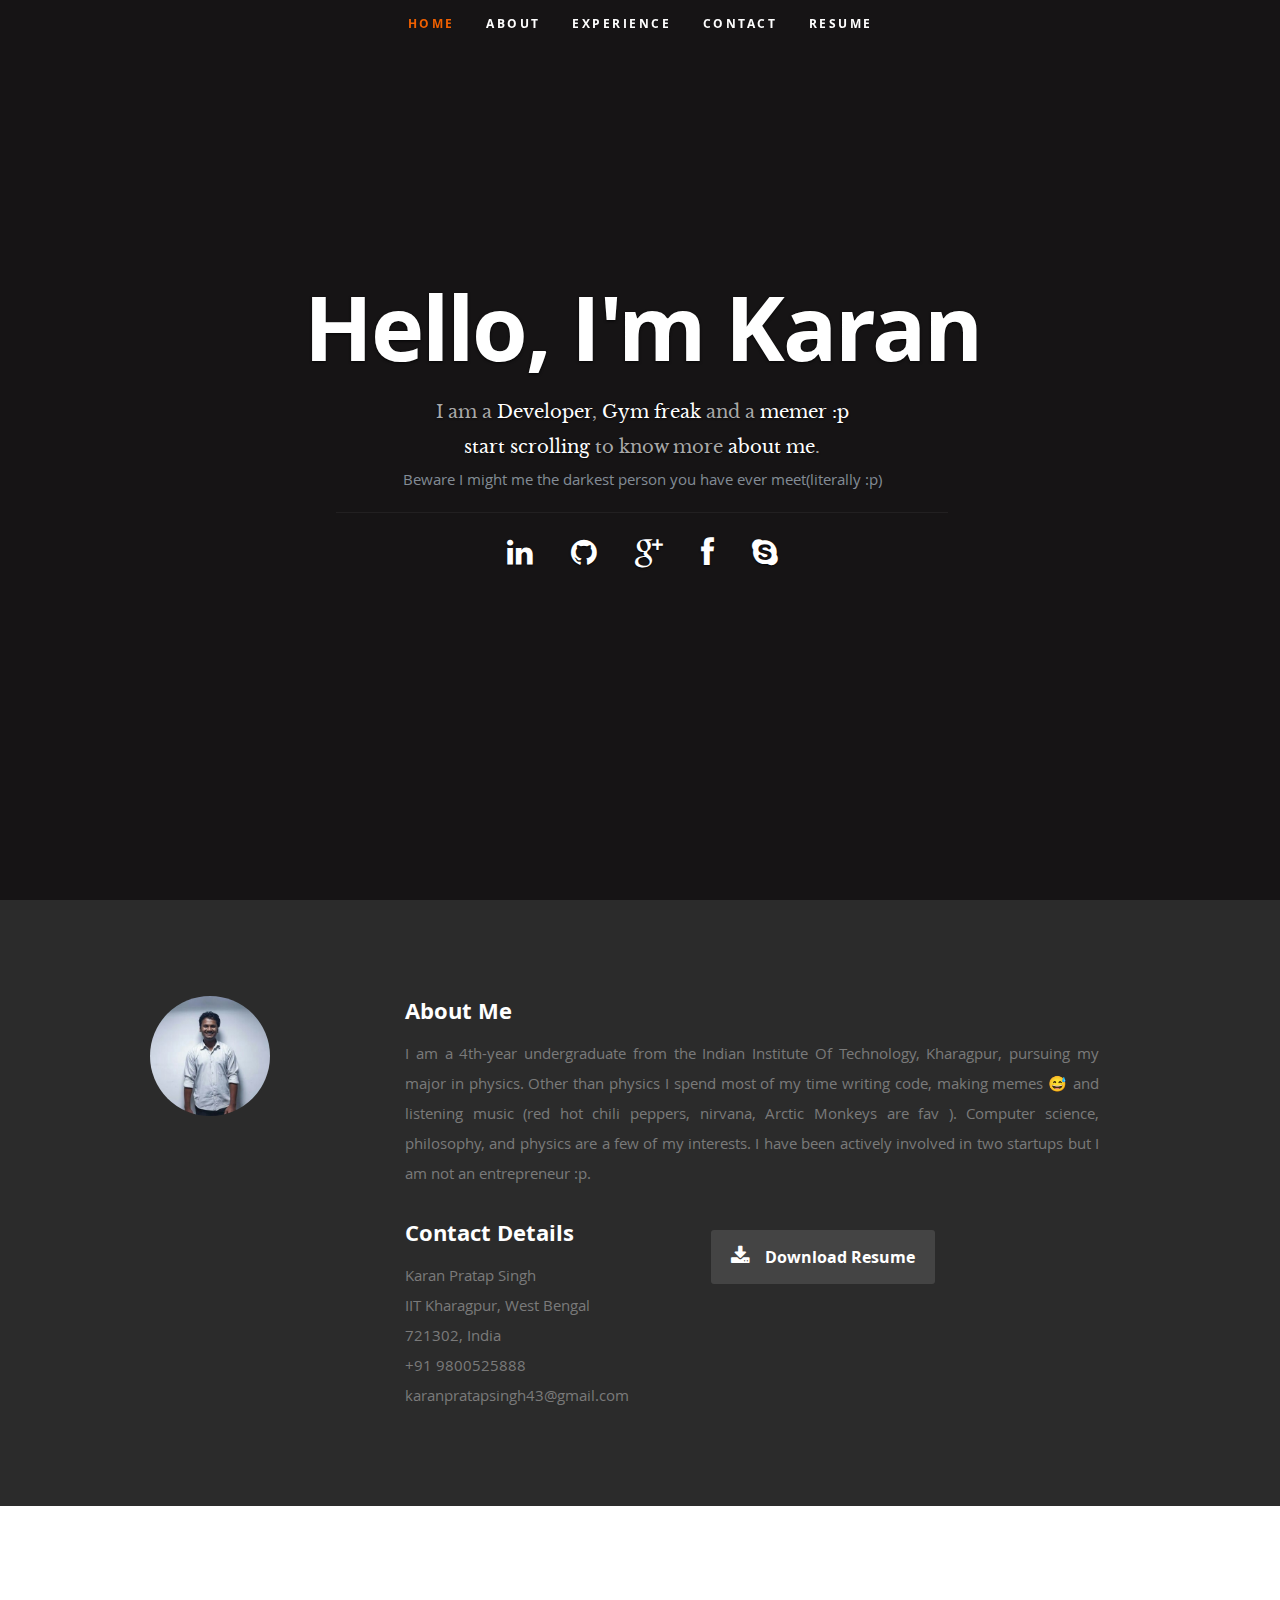
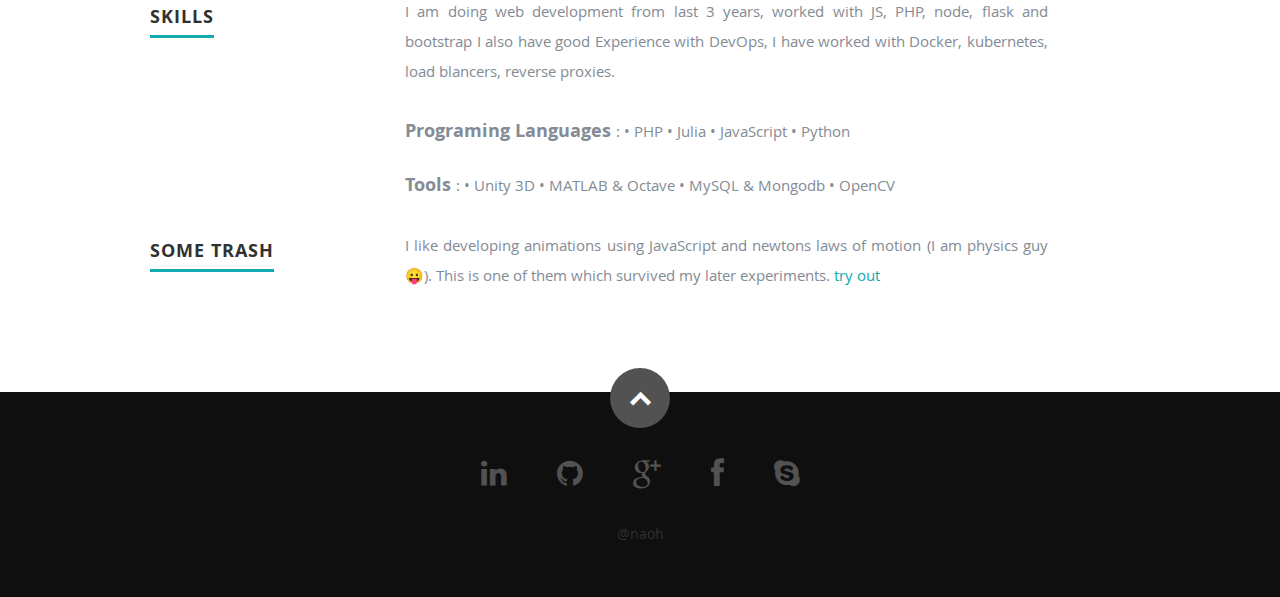
==== commit 40bfd989: "a" ====
--- a/index.html
+++ b/index.html
@@ -72,7 +72,7 @@
             <h2>About Me</h2>
 
             <p style="text-align:justify">I am a 4th-year undergraduate from the Indian Institute Of Technology, Kharagpur,
-                pursuing my major in physics. Other than physics I spend most of my time writing code, making memes 😅 and listening music (nirvana is lob...).
+                pursuing my major in physics. Other than physics I spend most of my time writing code, making memes 😅 and listening music (red hot chili peppers, nirvana, Arctic Monkeys are fav ).
                 Computer science, philosophy, and physics are a few of my interests. I have been actively involved in two startups but I am not an entrepreneur :p.               
             </p>
 
@@ -141,7 +141,7 @@
    
             <div class="nine columns main-col">
                    <p style="text-align:justify">I like developing animations using JavaScript and newtons laws of motion (I am physics guy 😛). This is one of them which survived my later experiments.
-                      <a href="ball.html">try out</a>  
+                      <a target="_blank" href="ball.html">try out</a>  
               
                </p>
    
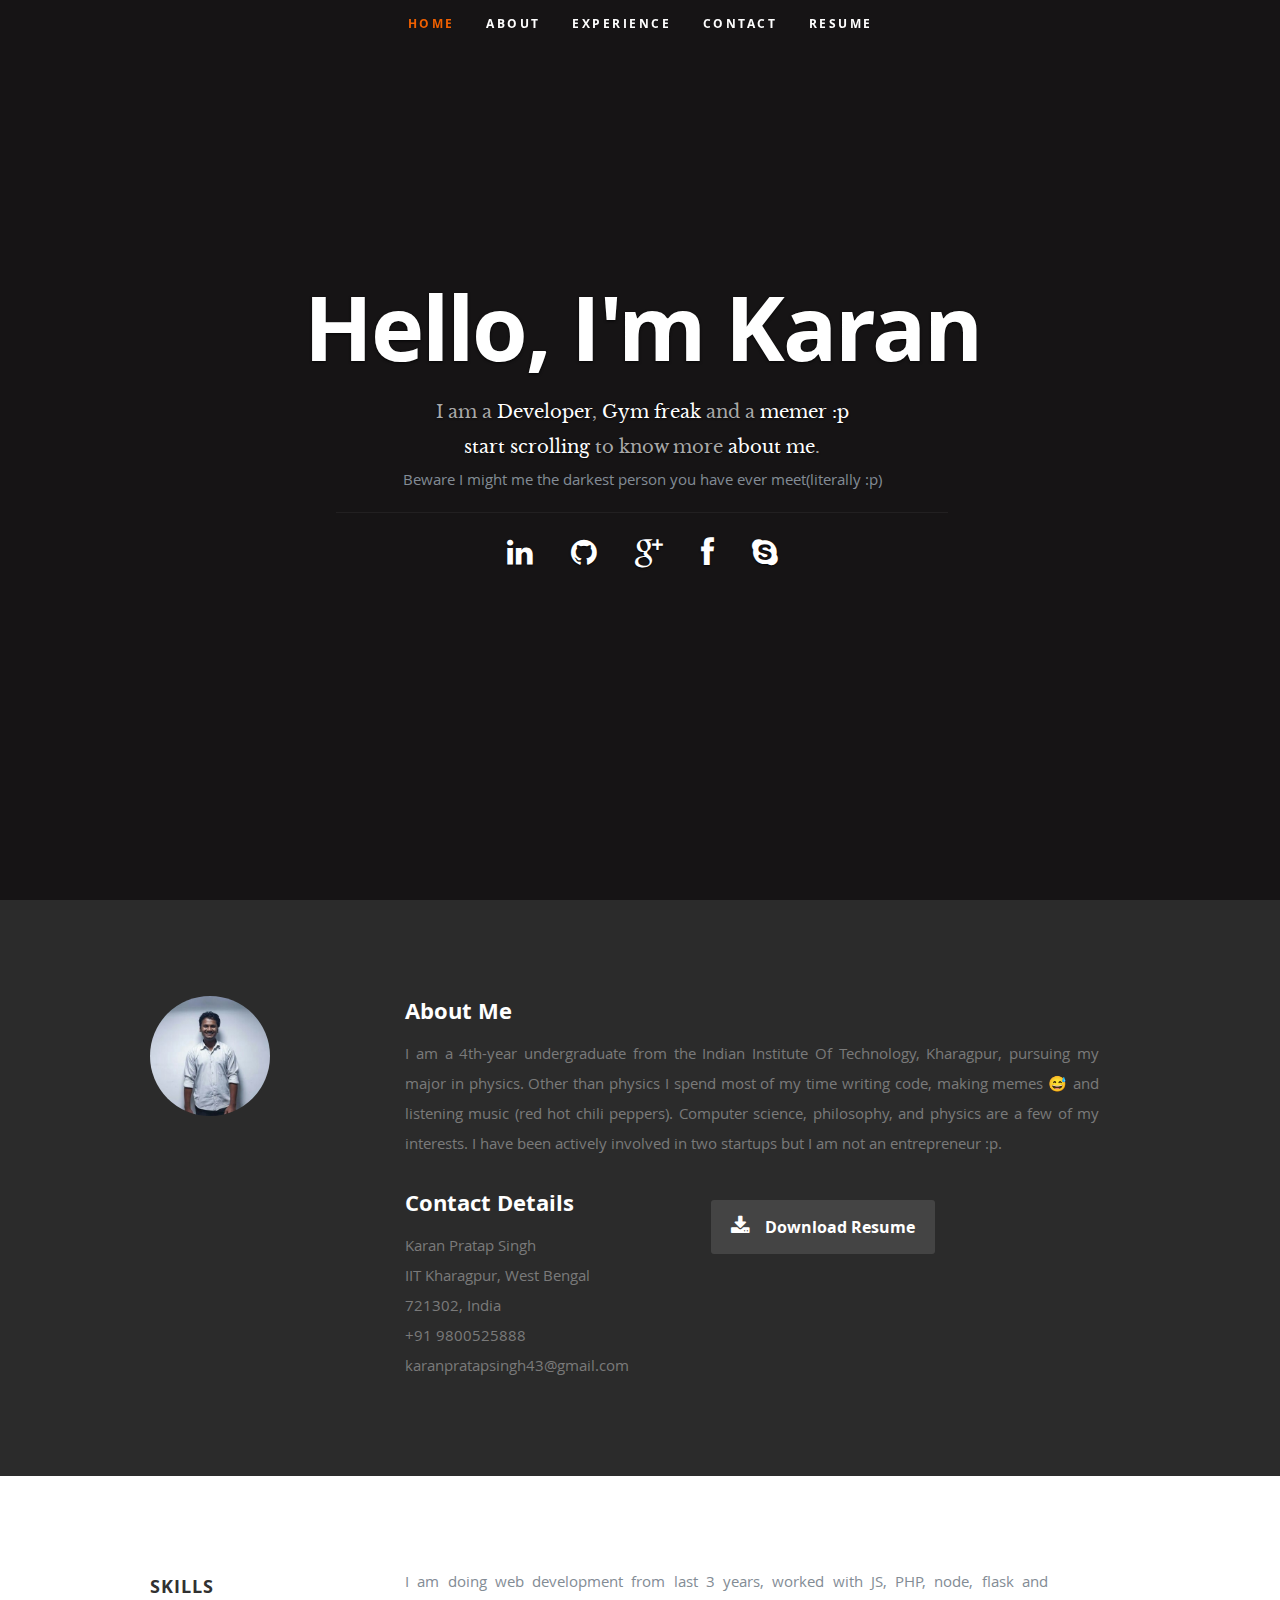
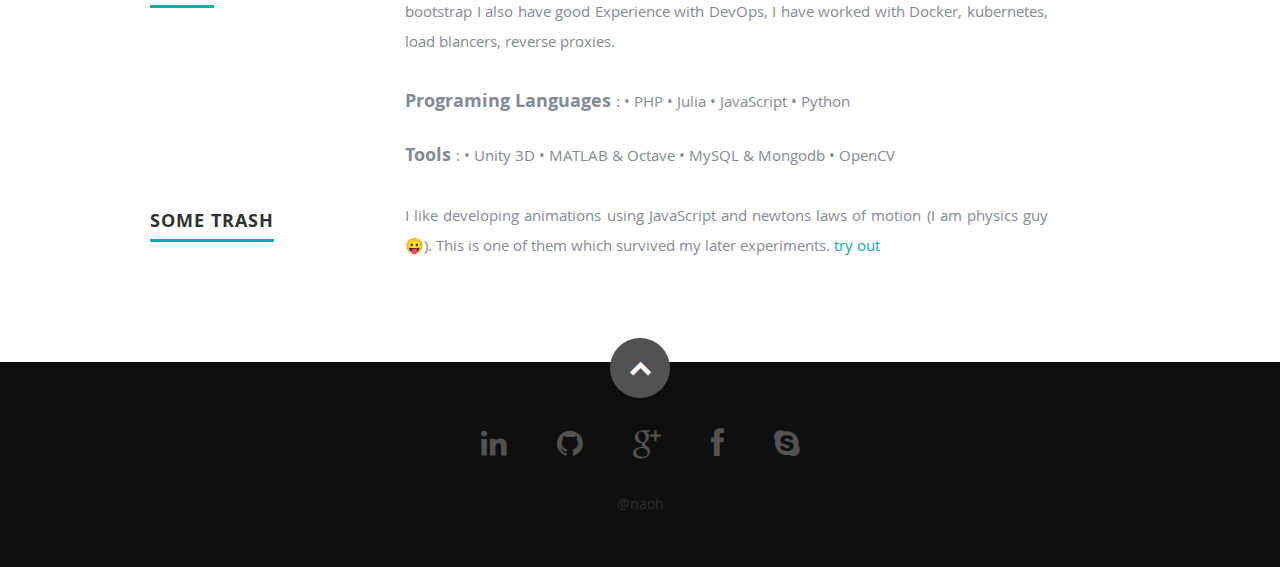
==== commit bbbd9ac0: "edit" ====
--- a/index.html
+++ b/index.html
@@ -10,13 +10,23 @@
 
 
 
-	<link rel="shortcut icon" href="https://lh3.googleusercontent.com/MJlaVzjp6hyqI5gsN5PU2ipQLF8M4h_JuUU9qjpOsAhjbOgq1ok3EagUN2hhUDA5dRD0RvyWvO6ZZA=s60-rw-no" >
+	<link rel="shortcut icon" href="photo.jpg" >
 
     <style> ul#skills li{
 
          display: inline;
     }
     </style>
+
+<script async src="https://www.googletagmanager.com/gtag/js?id=UA-128699410-1"></script>
+<script>
+  window.dataLayer = window.dataLayer || [];
+  function gtag(){dataLayer.push(arguments);}
+  gtag('js', new Date());
+
+  gtag('config', 'UA-128699410-1');
+</script>
+
 </head>
 
 <body>
@@ -72,7 +82,7 @@
             <h2>About Me</h2>
 
             <p style="text-align:justify">I am a 4th-year undergraduate from the Indian Institute Of Technology, Kharagpur,
-                pursuing my major in physics. Other than physics I spend most of my time writing code, making memes 😅 and listening music (red hot chili peppers, nirvana, Arctic Monkeys are fav ).
+                pursuing my major in physics. Other than physics I spend most of my time writing code, making memes 😅 and listening music (red hot chili peppers).
                 Computer science, philosophy, and physics are a few of my interests. I have been actively involved in two startups but I am not an entrepreneur :p.               
             </p>
 
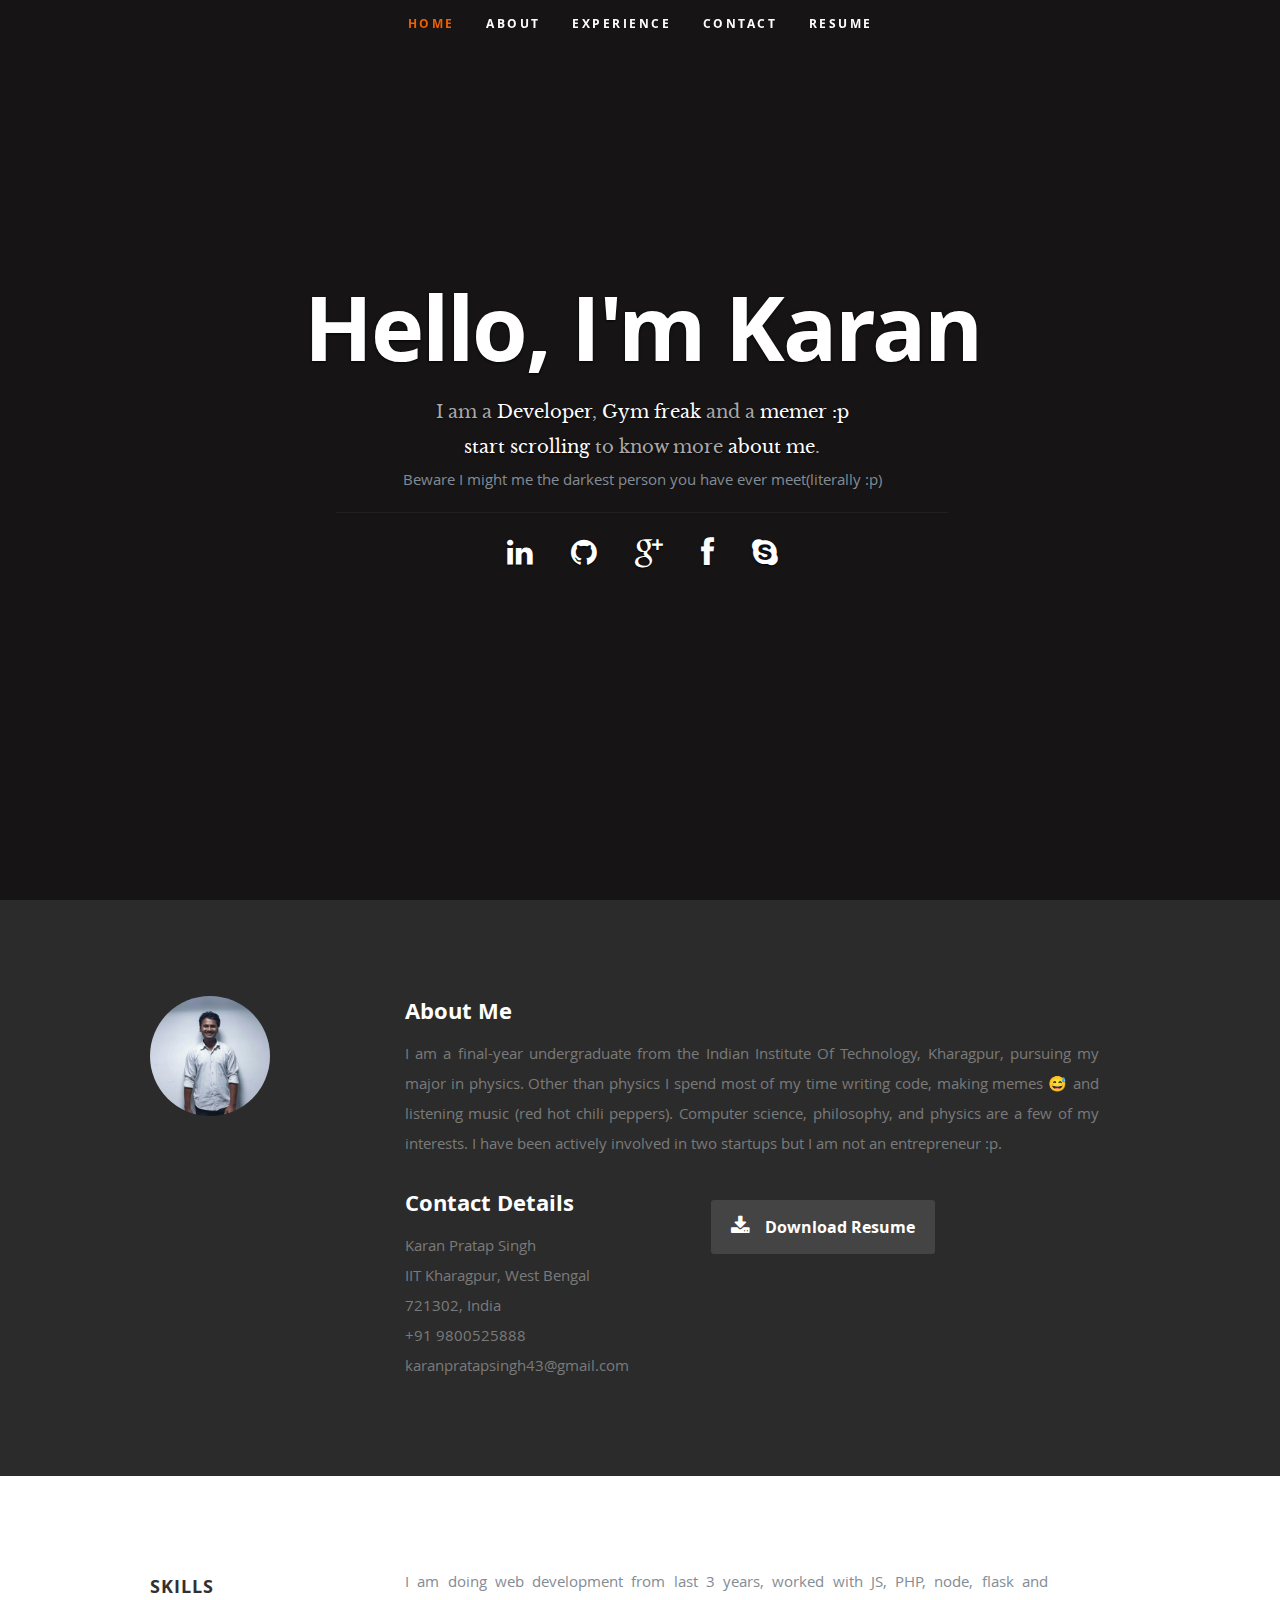
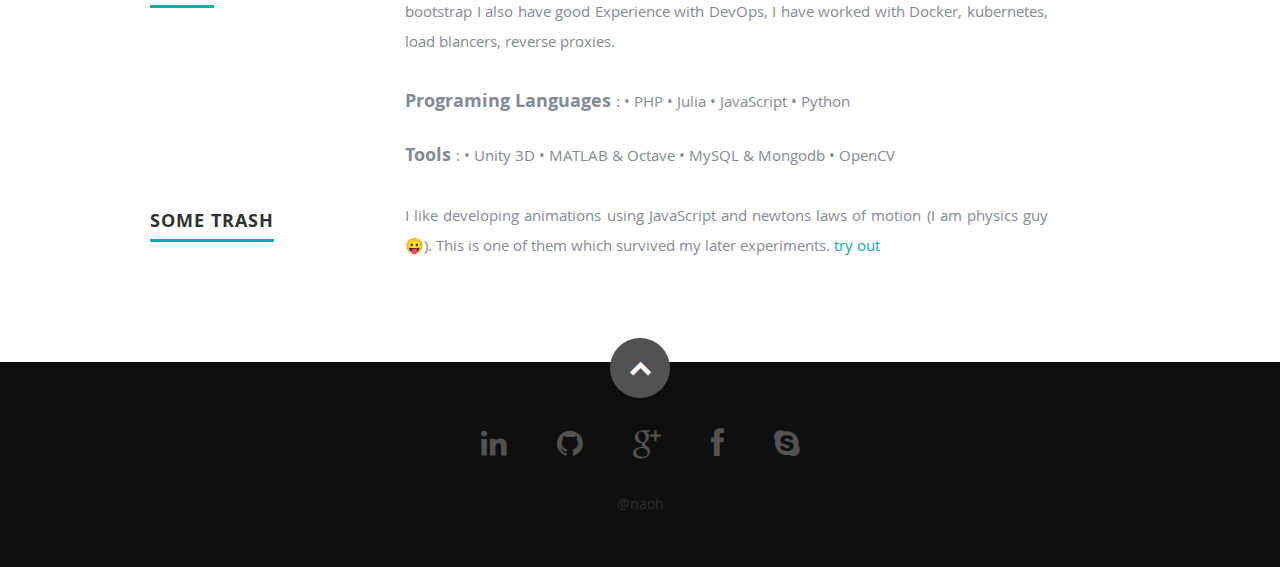
==== commit eb6adb4c: "update" ====
--- a/index.html
+++ b/index.html
@@ -17,15 +17,16 @@
          display: inline;
     }
     </style>
-
-<script async src="https://www.googletagmanager.com/gtag/js?id=UA-128699410-1"></script>
+<!-- Global site tag (gtag.js) - Google Analytics -->
+<script async src="https://www.googletagmanager.com/gtag/js?id=UA-128699410-2"></script>
 <script>
   window.dataLayer = window.dataLayer || [];
   function gtag(){dataLayer.push(arguments);}
   gtag('js', new Date());
 
-  gtag('config', 'UA-128699410-1');
+  gtag('config', 'UA-128699410-2');
 </script>
+
 
 </head>
 
@@ -81,7 +82,7 @@
 
             <h2>About Me</h2>
 
-            <p style="text-align:justify">I am a 4th-year undergraduate from the Indian Institute Of Technology, Kharagpur,
+            <p style="text-align:justify">I am a final-year undergraduate from the Indian Institute Of Technology, Kharagpur,
                 pursuing my major in physics. Other than physics I spend most of my time writing code, making memes 😅 and listening music (red hot chili peppers).
                 Computer science, philosophy, and physics are a few of my interests. I have been actively involved in two startups but I am not an entrepreneur :p.               
             </p>
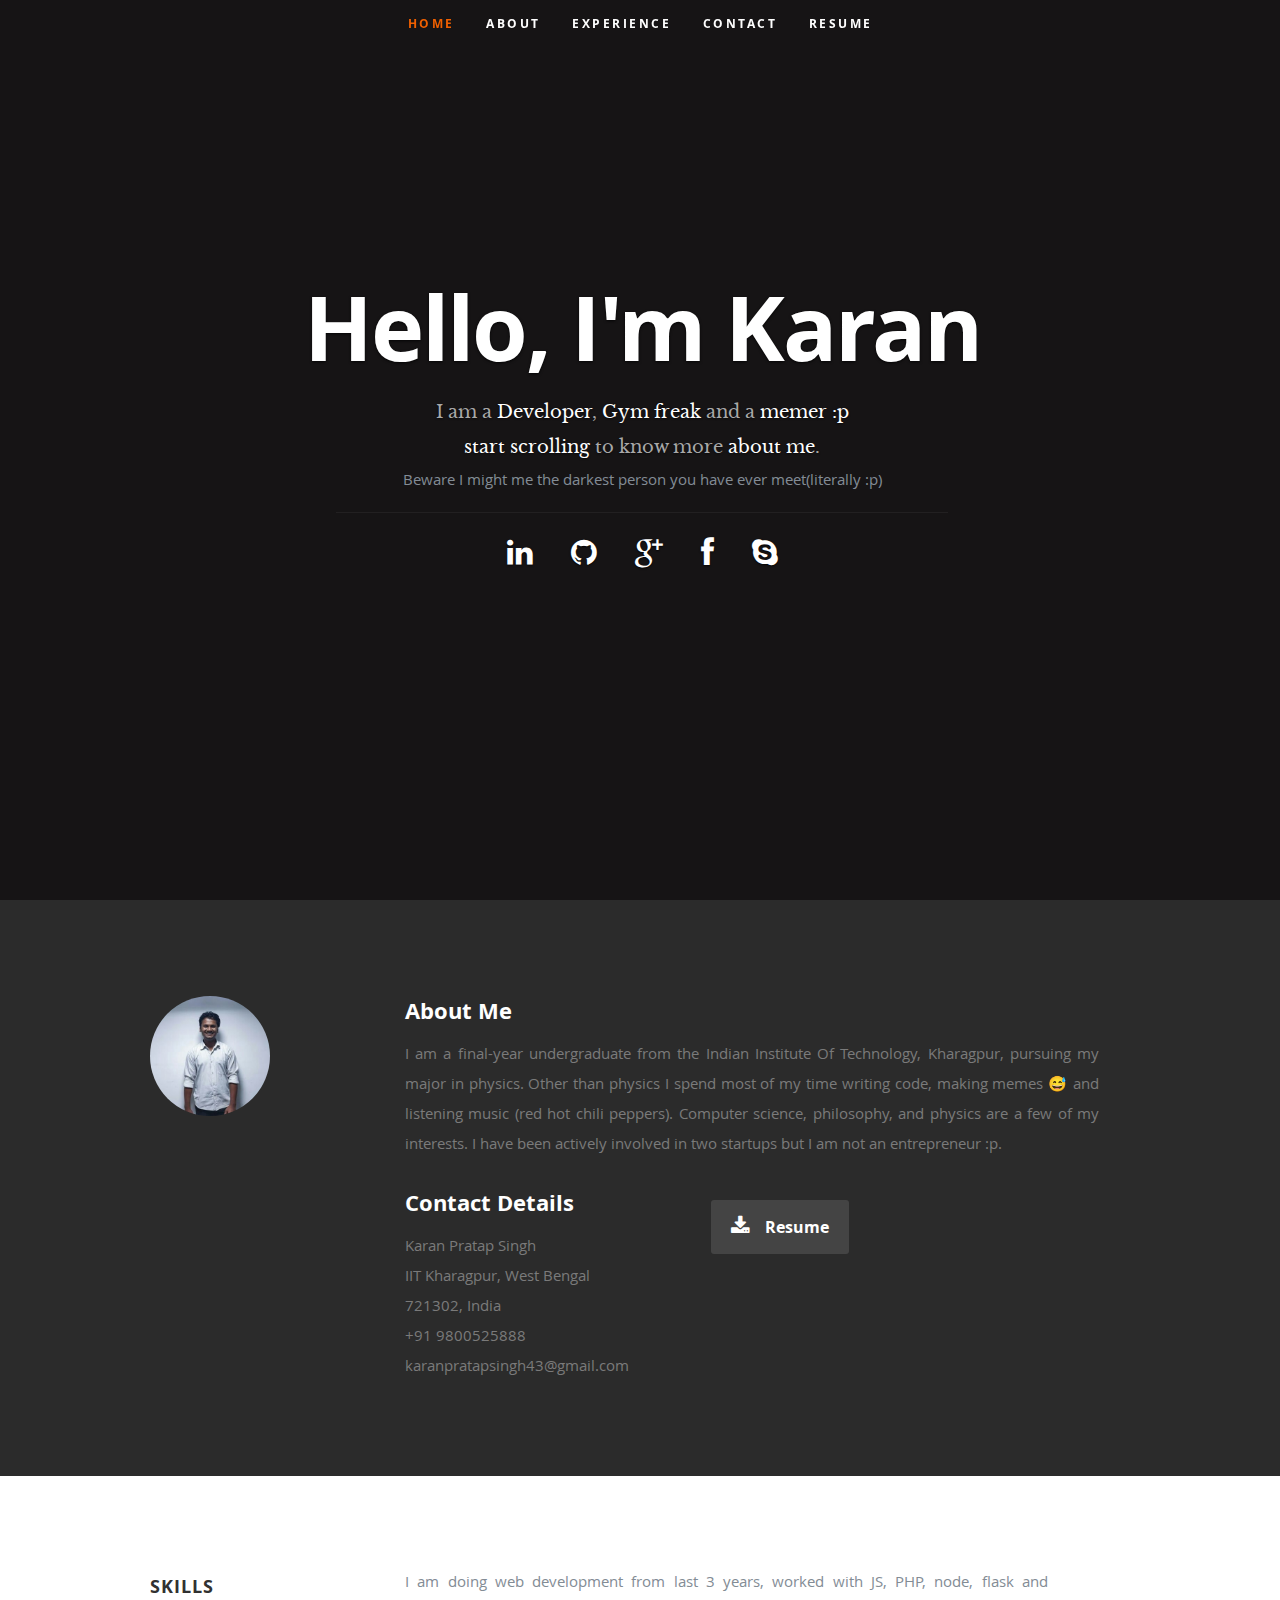
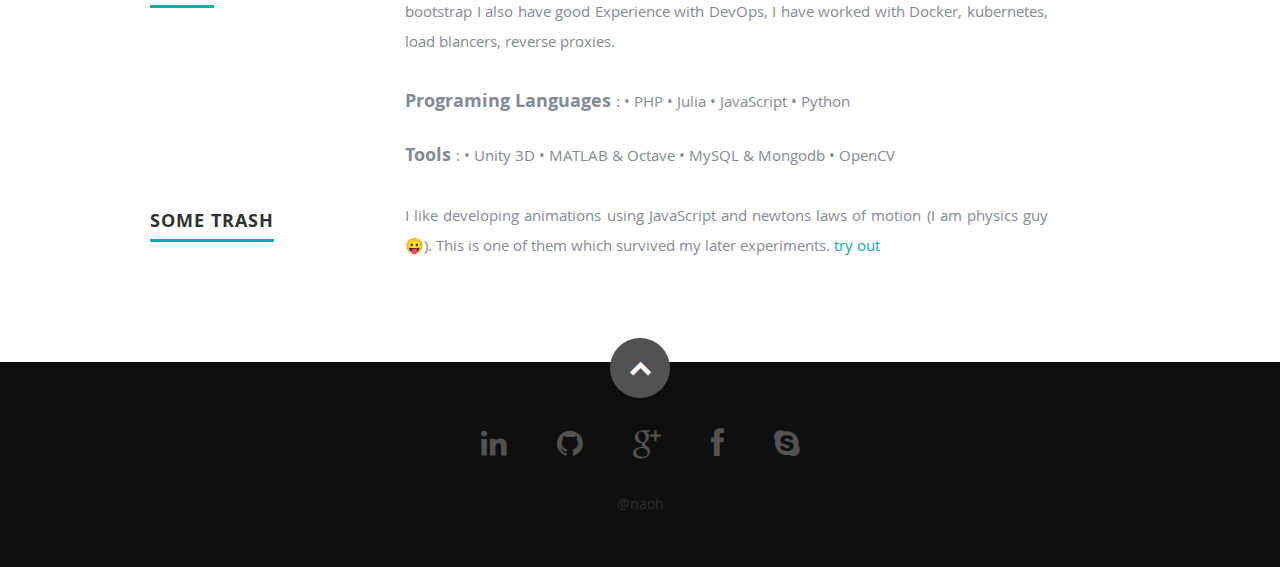
==== commit 42aa9236: "edits" ====
--- a/index.html
+++ b/index.html
@@ -44,7 +44,7 @@
             <li><a  class="smoothscroll" href="#about">About</a></li>
 	         <li><a class="smoothscroll" href="#resume">Experience</a></li>
             <li><a class="smoothscroll" href="#footer">Contact</a></li>
-            <li><a target="_blank" href="/cv/karancv.pdf">Resume</a></li>
+            <li><a target="_blank" href="/cv/cv2019.pdf">Resume</a></li>
          </ul> 
       </nav> 
       <div class="row banner">
@@ -70,7 +70,7 @@
    </header> 
    <section id="about">
 
-      <div class="row">
+      <div class="row karan">
 
          <div class="three columns">
 
@@ -105,7 +105,7 @@
 
                <div class="columns download">
                   <p>
-                     <a target="_blank" href="/cv/karancv.pdf" class="button"><i class="fa fa-download"></i>Download Resume</a>
+                     <a target="_blank" href="/cv/cv2019.pdf" class="button"><i class="fa fa-download"></i>Resume</a>
                   </p>
                </div>
 
